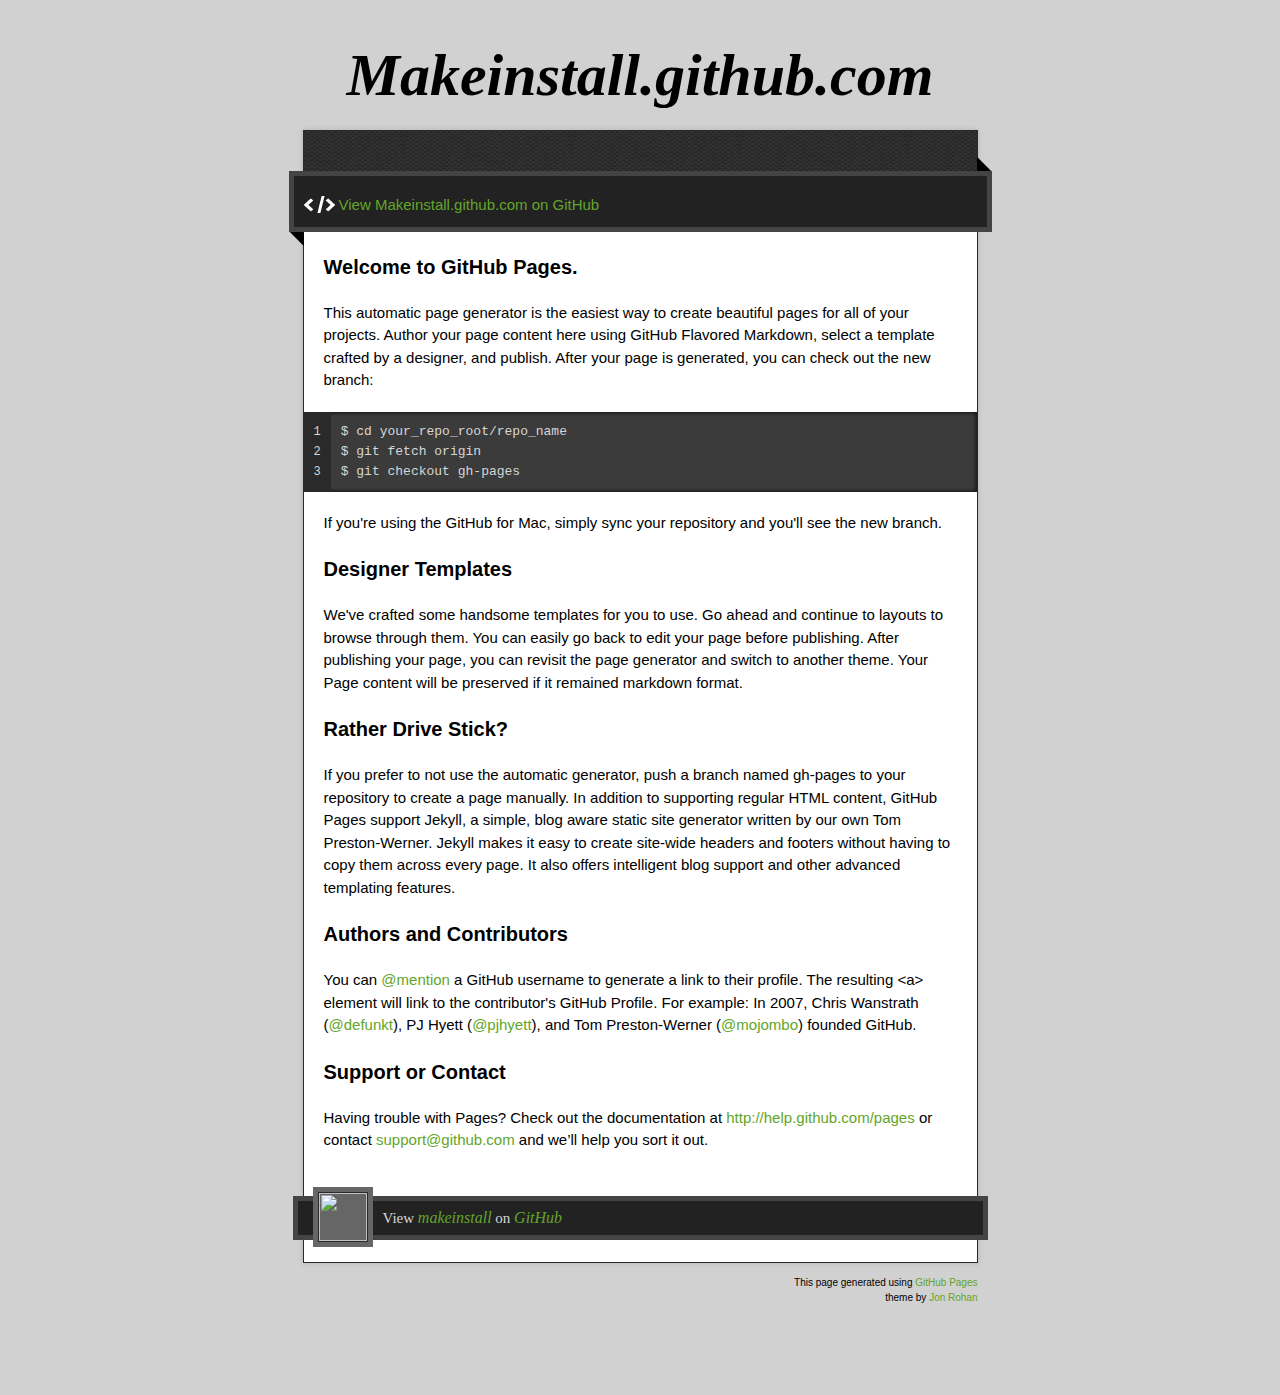
==== index.html @ db37f322 "Replace master branch with page content via GitHub" ====
<!doctype html>
<!-- The Time Machine GitHub pages theme was designed and developed by Jon Rohan, on Feb 7, 2012. -->
<!-- Follow him for fun. http://twitter.com/jonrohan. Tail his code on http://github.com/jonrohan -->
<html>
<head>
  <meta charset="utf-8">
  <meta http-equiv="X-UA-Compatible" content="IE=edge,chrome=1">

  <link rel="stylesheet" href="stylesheets/stylesheet.css" media="screen"/>
  <link rel="stylesheet" href="stylesheets/pygment_trac.css"/>
  <script type="text/javascript" src="https://ajax.googleapis.com/ajax/libs/jquery/1.7.1/jquery.min.js"></script>
  <script type="text/javascript" src="javascripts/script.js"></script>

  <title>Makeinstall.github.com</title>
  <meta name="description" content="">

  <meta name="viewport" content="width=device-width,initial-scale=1">

</head>

<body>

  <div class="wrapper">
    <header>
      <h1 class="title">Makeinstall.github.com</h1>
    </header>
    <div id="container">
      <p class="tagline"></p>
      <div id="main" role="main">
        <div class="download-bar">
        <div class="inner">
          <a href="https://github.com/makeinstall" class="code">View Makeinstall.github.com on GitHub</a>
        </div>
        <span class="blc"></span><span class="trc"></span>
        </div>
        <article class="markdown-body">
          <h3>Welcome to GitHub Pages.</h3>

<p>This automatic page generator is the easiest way to create beautiful pages for all of your projects. Author your page content here using GitHub Flavored Markdown, select a template crafted by a designer, and publish. After your page is generated, you can check out the new branch:</p>

<pre><code>$ cd your_repo_root/repo_name
$ git fetch origin
$ git checkout gh-pages
</code></pre>

<p>If you're using the GitHub for Mac, simply sync your repository and you'll see the new branch.</p>

<h3>Designer Templates</h3>

<p>We've crafted some handsome templates for you to use. Go ahead and continue to layouts to browse through them. You can easily go back to edit your page before publishing. After publishing your page, you can revisit the page generator and switch to another theme. Your Page content will be preserved if it remained markdown format.</p>

<h3>Rather Drive Stick?</h3>

<p>If you prefer to not use the automatic generator, push a branch named <code>gh-pages</code> to your repository to create a page manually. In addition to supporting regular HTML content, GitHub Pages support Jekyll, a simple, blog aware static site generator written by our own Tom Preston-Werner. Jekyll makes it easy to create site-wide headers and footers without having to copy them across every page. It also offers intelligent blog support and other advanced templating features.</p>

<h3>Authors and Contributors</h3>

<p>You can <a href="https://github.com/blog/821" class="user-mention">@mention</a> a GitHub username to generate a link to their profile. The resulting <code>&lt;a&gt;</code> element will link to the contributor's GitHub Profile. For example: In 2007, Chris Wanstrath (<a href="https://github.com/defunkt" class="user-mention">@defunkt</a>), PJ Hyett (<a href="https://github.com/pjhyett" class="user-mention">@pjhyett</a>), and Tom Preston-Werner (<a href="https://github.com/mojombo" class="user-mention">@mojombo</a>) founded GitHub.</p>

<h3>Support or Contact</h3>

<p>Having trouble with Pages? Check out the documentation at <a href="http://help.github.com/pages">http://help.github.com/pages</a> or contact <a href="mailto:support@github.com">support@github.com</a> and we’ll help you sort it out.</p>
        </article>
      </div>
    </div>
    <footer>
      <div class="owner">

      <p><a href="https://github.com/makeinstall" class="avatar"><img src="https://secure.gravatar.com/avatar/4809367ef3fefc8b97862979322ea972?s=30&amp;d=https://a248.e.akamai.net/assets.github.com%2Fimages%2Fgravatars%2Fgravatar-user-420.png" width="48" height="48"/></a>View <a href="https://github.com/makeinstall">makeinstall</a> on <a href="https://www.github.com">GitHub</a></p>

      </div>
      <div class="creds">
        <small>This page generated using <a href="https://pages.github.com/">GitHub Pages</a><br/>theme by <a href="http://twitter.com/jonrohan/">Jon Rohan</a></small>
      </div>
    </footer>
  </div>
  <div class="current-section">
    <a href="#top">Scroll to top</a>
    <a href="https://github.com/makeinstall/makeinstall.github.com/tarball/master" class="tar">tar</a><a href="https://github.com/makeinstall/makeinstall.github.com/zipball/master" class="zip">zip</a><a href="" class="code">source code</a>
    <p class="name"></p>
  </div>

  
</body>
</html>
---- stylesheets/stylesheet.css ----
/* http://meyerweb.com/eric/tools/css/reset/
   v2.0 | 20110126
   License: none (public domain)
*/

html, body, div, span, applet, object, iframe,
h1, h2, h3, h4, h5, h6, p, blockquote, pre,
a, abbr, acronym, address, big, cite, code,
del, dfn, em, img, ins, kbd, q, s, samp,
small, strike, strong, sub, sup, tt, var,
b, u, i, center,
dl, dt, dd, ol, ul, li,
fieldset, form, label, legend,
table, caption, tbody, tfoot, thead, tr, th, td,
article, aside, canvas, details, embed,
figure, figcaption, footer, header, hgroup,
menu, nav, output, ruby, section, summary,
time, mark, audio, video {
  margin: 0;
  padding: 0;
  border: 0;
  font-size: 100%;
  font: inherit;
  vertical-align: baseline;
}
/* HTML5 display-role reset for older browsers */
article, aside, details, figcaption, figure,
footer, header, hgroup, menu, nav, section {
  display: block;
}
body {
  line-height: 1;
}
ol, ul {
  list-style: none;
}
blockquote, q {
  quotes: none;
}
blockquote:before, blockquote:after,
q:before, q:after {
  content: '';
  content: none;
}
table {
  border-collapse: collapse;
  border-spacing: 0;
}

/* Style */

body {
  font-size: 15px;
  font-family: Arial, Arial, Helvetica, sans-serif;
  line-height: 1.5;
  background: #D1D1D1;
}

a {
  color: #63a52a;
  text-decoration: none;
  -webkit-transition: color ease-in-out 0.3s;
}

a:hover {
  text-decoration: underline;
  color: #90D355;
}

h1.title {
  margin: 30px 20px 10px;
  font-size: 60px;
  font-weight: bold;
  font-style: italic;
  font-family:Georgia, serif;
  text-align: center;
}

.wrapper {
  width: 675px;
  margin: 0 auto;
}

#container {
  border: 1px solid #2a2a2a;
  background: #ddd url(../images/pattern.png);
  box-shadow: 0 0 5px #b1b1b1;
}

p.tagline {
  padding: 20px 20px 0;
  color: #fff;
  font-size: 17px;
}

#main {
  margin-top: 20px;
  padding: 0 20px 90px;
  background-color: #fff;
}

.download-bar {
  background: #222;
  border: 5px solid #444;
  padding: 10px;
  margin: 0 -35px 20px;
  position: relative;
}

.download-bar .inner {
  overflow: hidden;
}

.download-bar .watch-fork iframe {
  display: block;
  float: left;
  border-right: 1px solid #ddd;
  padding-right: 5px;
}
.download-bar .watch-fork iframe.last {
  border-right: 0 none;
  padding-right: 0;
  padding-left: 5px;
  border-left: 1px solid #fff;
}
.download-bar .watch-fork {
  overflow: hidden;
  float: right;
  background-color: #eee;
  padding: 5px;
  border-radius: 3px;
}

.download-bar .blc {
  border: 10px solid black;
  border-color: transparent transparent black;
  width: 0;
  height: 0;
  display: block;
  position: absolute;
  bottom: -15px;
  left: 0;
  -moz-transform: rotate(45deg);
  -webkit-transform: rotate(45deg);
}

.download-bar .trc {
  border: 10px solid black;
  border-color:  black transparent transparent;
  width: 0;
  height: 0;
  display: block;
  position: absolute;
  top: -15px;
  right: 0;
  -moz-transform: rotate(45deg);
  -webkit-transform: rotate(45deg);
}

.download-bar .avatar {
  border: 1px solid black;
  display: block;
  padding: 4px;
  float: left;
}

.download-bar .avatar img {
  display: block;
}

.download-bar a.code {
  background: transparent url(../images/code.png) no-repeat 0 2px;
  padding-left: 35px;
  margin-top: 8px;
  display: block;
  float: left;
  text-indent: 0;
  width: auto;
  height: auto;
  opacity: 1;
  -moz-opacity: 1;
  filter:alpha(opacity=1);
}

.current-section {
  position: fixed;
  top: 0;
  left: 50%;
  width: 693px;
  margin-left: -352px;
  background: #222;
  border: 5px solid #444;
  color: #fff;
  opacity: 0;
  visibility: hidden;
  -webkit-transition: opacity ease-in-out 0.3s;
}

.current-section p {
  padding: 5px 27px;
  font-size: 24px;
  font-weight: bold;
}

.current-section a {
  float: right;
  text-indent: -10000px;
  background: transparent url(../images/top.png) no-repeat 0 0;
  width: 20px;
  height: 20px;
  opacity: 0.8;
  margin-right: 12px;
  margin-top: 12px;
  -moz-opacity: 0.8;
  filter:alpha(opacity=8);
  -webkit-transition: opacity ease-in-out 0.3s;
}

.current-section a:hover {
  opacity: 1;
  -moz-opacity: 1;
  filter:alpha(opacity=1);
}

.current-section a.zip {
  margin-right: 8px;
}

a.zip,
a.zip span {
  background: transparent url(../images/zip.png) no-repeat 0 0;
  width: 30px;
  height: 21px;
  opacity: 0.8;
  display: inline-block;
  text-indent: -10000px;
  -moz-opacity: 0.8;
  filter:alpha(opacity=8);
  -webkit-transition: opacity ease-in-out 0.3s;
}

a.tar,
a.tar span {
  background: transparent url(../images/tar.png) no-repeat 0 0;
  width: 30px;
  height: 21px;
  opacity: 0.8;
  display: inline-block;
  text-indent: -10000px;
  -moz-opacity: 0.8;
  filter:alpha(opacity=8);
  -webkit-transition: opacity ease-in-out 0.3s;
}

a.code {
  background: transparent url(../images/code.png) no-repeat 0 2px;
  width: 30px;
  height: 21px;
  display: block;
  opacity: 0.8;
  display: inline-block;
  text-indent: -10000px;
  -moz-opacity: 0.8;
  filter:alpha(opacity=8);
  -webkit-transition: opacity ease-in-out 0.3s;
}

a.zip:hover,
a.tar:hover,
a.code:hover {
  opacity: 1;
  -moz-opacity: 1;
  filter:alpha(opacity=1);
}

a.download-button {
  border: 1px solid black;
  border-radius: 3px;
  display: inline-block;
  text-indent: 0!important;
  width: auto;
  float: right;
  background: #999; /* for non-css3 browsers */
  filter: progid:DXImageTransform.Microsoft.gradient(startColorstr='#37ADD4', endColorstr='#1B657E'); /* for IE */
  background: -webkit-gradient(linear, left top, left bottom, from(#37ADD4), to(#1B657E)); /* for webkit browsers */
  background: -moz-linear-gradient(top,  #37ADD4,  #1B657E); /* for firefox 3.6+ */
  height: auto;
  margin-left: 10px;
}

a.download-button span {
  background-position: 10px 5px;
  width: auto;
  height: auto;
  padding: 5px 10px;
  padding-left: 45px;
  display: inline-block;
  text-indent: 0!important;
  color: #fff;
}

footer {
  margin-bottom: 60px;
  padding-bottom: 60px;
}

footer .owner {
  background: #222;
  border: 5px solid #444;
  padding: 5px 15px;
  margin: -67px -10px 35px;
  color: #d6d6d6;
}

footer .creds small {
  float: right;
  font-size: 10px;
  text-align: right;
  margin-left: 15px;
}

footer .owner .avatar {
  background-color: #666;
  display: block;
  margin: -19px 10px 0 0;
  width: 60px;
  float: left;
}

footer .owner img {
  display: block;
  border: 1px solid #2a2a2a;
  margin: 5px;
}

footer .owner p {
  font-family:Georgia, serif;
}

footer .owner p a {
  font-size: 16px;
  font-style: italic;
}

/* Markdown */
.markdown-body h1,
.markdown-body h2,
.markdown-body h3,
.markdown-body h4,
.markdown-body h5,
.markdown-body h6,
.markdown-body p,
.markdown-body pre,
.markdown-body ul,
.markdown-body ol,
.markdown-body dl,
.markdown-body table,
.markdown-body blockquote {
  margin-bottom: 20px;
}

.markdown-body h1,
.markdown-body h2,
.markdown-body h3,
.markdown-body h4,
.markdown-body h5,
.markdown-body h6 {
  font-weight: bold;
}

.markdown-body h1 {
  font-size: 28px;
}

.markdown-body h2 {
  font-size: 24px;
  color: #557398;
}

.markdown-body h3 {
  font-size: 20px;
}

.markdown-body h4 {
  font-size: 18px;
}

.markdown-body h5 {
  font-size: 16px;
}

.markdown-body pre {
  padding: 10px 70px 10px 0;
  margin-left: -20px;
  margin-right: -20px;
  font-family: 'Monaco', 'Lucida Console', monospace;
  font-size: 13px;
  line-height: 20px;
  box-shadow: inset 0 0 5px #000;
  word-wrap: break-word;
  background-color:#3b3b3b;
  color: #d6d6d6;
}

.markdown-body pre.lines {
  font-size: 12px;
  margin:0 10px 0 -20px;
  padding: 10px;
  float:  left;
  display: block;
  text-align: right;
  box-shadow: none;
  background-color:#2a2a2a;
  color: #d6d6d6;
}

.markdown-body ul,
.markdown-body ol {
  padding-left: 30px;
}

.markdown-body ul {
  list-style-type: disc;
}

.markdown-body li,
.markdown-body li p,
.markdown-body dd,
.markdown-body dd p {
  margin-bottom: 10px;
}

.markdown-body li pre,
.markdown-body li pre.lines,
.markdown-body dd pre,
.markdown-body dd pre.lines {
  margin-left: -35px;
}

.markdown-body dt {
  font-weight: bold;
  font-style: italic;
}

.markdown-body dd {
  margin-left: 15px;
}

.markdown-body table {
  width: 673px;
  margin-left: -20px;
  margin-right: -20px;
}

.markdown-body tbody {
  border-top: 2px solid #557398;
  border-bottom: 2px solid #557398;
  background-color: #EBEFF4;
}

.markdown-body table td * {
  margin: 0;
}

.markdown-body td {
  border-right: 1px solid #557398;
  border-bottom: 1px solid #557398;
  padding: 5px;
}

.markdown-body td:first-child,
.markdown-body th:first-child {
  width: 30%;
  padding-left: 20px;
}

.markdown-body td:last-child {
  border-right: 0 none;
}

.markdown-body th {
  font-size: 18px;
  font-weight: bold;
  text-align: left;
  padding: 5px;
}

.markdown-body tt {
  background-color:#3b3b3b;
  color: #d6d6d6;
  padding: 2px 3px;
}

.markdown-body blockquote {
  font-style: italic;
  font-family:Georgia, serif;
  font-size: 17px;
  border-top: 3px solid #333;
  border-bottom: 3px solid #333;
  padding: 10px 20px;
  padding-left: 50px;
}

.markdown-body blockquote:before {
  font-style: italic;
  font-family: Georgia, serif;
  font-size: 90px;
  height: 90px;
  margin-left: -60px;
  margin-top: -25px;
  content: "‟";
  display: block;
  float: left;
}

.markdown-body img {
  max-width: 100%;
  @include box-sizing(border-box);
}

.highlight  { background: #ffffff; }
.highlight .c { color: #999988; font-style: italic } /* Comment */
.highlight .err { color: #a61717; background-color: #e3d2d2 } /* Error */
.highlight .k { font-weight: bold } /* Keyword */
.highlight .o { font-weight: bold } /* Operator */
.highlight .cm { color: #999988; font-style: italic } /* Comment.Multiline */
.highlight .cp { color: #999999; font-weight: bold } /* Comment.Preproc */
.highlight .c1 { color: #999988; font-style: italic } /* Comment.Single */
.highlight .cs { color: #999999; font-weight: bold; font-style: italic } /* Comment.Special */
.highlight .gd { color: #000000; background-color: #ffdddd } /* Generic.Deleted */
.highlight .gd .x { color: #000000; background-color: #ffaaaa } /* Generic.Deleted.Specific */
.highlight .ge { font-style: italic } /* Generic.Emph */
.highlight .gr { color: #aa0000 } /* Generic.Error */
.highlight .gh { color: #999999 } /* Generic.Heading */
.highlight .gi { color: #000000; background-color: #ddffdd } /* Generic.Inserted */
.highlight .gi .x { color: #000000; background-color: #aaffaa } /* Generic.Inserted.Specific */
.highlight .go { color: #888888 } /* Generic.Output */
.highlight .gp { color: #555555 } /* Generic.Prompt */
.highlight .gs { font-weight: bold } /* Generic.Strong */
.highlight .gu { color: #800080; font-weight: bold; } /* Generic.Subheading */
.highlight .gt { color: #aa0000 } /* Generic.Traceback */
.highlight .kc { font-weight: bold } /* Keyword.Constant */
.highlight .kd { font-weight: bold } /* Keyword.Declaration */
.highlight .kn { font-weight: bold } /* Keyword.Namespace */
.highlight .kp { font-weight: bold } /* Keyword.Pseudo */
.highlight .kr { font-weight: bold } /* Keyword.Reserved */
.highlight .kt { color: #445588; font-weight: bold } /* Keyword.Type */
.highlight .m { color: #009999 } /* Literal.Number */
.highlight .s { color: #d14 } /* Literal.String */
.highlight .na { color: #008080 } /* Name.Attribute */
.highlight .nb { color: #0086B3 } /* Name.Builtin */
.highlight .nc { color: #445588; font-weight: bold } /* Name.Class */
.highlight .no { color: #008080 } /* Name.Constant */
.highlight .ni { color: #800080 } /* Name.Entity */
.highlight .ne { color: #990000; font-weight: bold } /* Name.Exception */
.highlight .nf { color: #990000; font-weight: bold } /* Name.Function */
.highlight .nn { color: #555555 } /* Name.Namespace */
.highlight .nt { color: #000080 } /* Name.Tag */
.highlight .nv { color: #008080 } /* Name.Variable */
.highlight .ow { font-weight: bold } /* Operator.Word */
.highlight .w { color: #bbbbbb } /* Text.Whitespace */
.highlight .mf { color: #009999 } /* Literal.Number.Float */
.highlight .mh { color: #009999 } /* Literal.Number.Hex */
.highlight .mi { color: #009999 } /* Literal.Number.Integer */
.highlight .mo { color: #009999 } /* Literal.Number.Oct */
.highlight .sb { color: #d14 } /* Literal.String.Backtick */
.highlight .sc { color: #d14 } /* Literal.String.Char */
.highlight .sd { color: #d14 } /* Literal.String.Doc */
.highlight .s2 { color: #d14 } /* Literal.String.Double */
.highlight .se { color: #d14 } /* Literal.String.Escape */
.highlight .sh { color: #d14 } /* Literal.String.Heredoc */
.highlight .si { color: #d14 } /* Literal.String.Interpol */
.highlight .sx { color: #d14 } /* Literal.String.Other */
.highlight .sr { color: #009926 } /* Literal.String.Regex */
.highlight .s1 { color: #d14 } /* Literal.String.Single */
.highlight .ss { color: #990073 } /* Literal.String.Symbol */
.highlight .bp { color: #999999 } /* Name.Builtin.Pseudo */
.highlight .vc { color: #008080 } /* Name.Variable.Class */
.highlight .vg { color: #008080 } /* Name.Variable.Global */
.highlight .vi { color: #008080 } /* Name.Variable.Instance */
.highlight .il { color: #009999 } /* Literal.Number.Integer.Long */
---- stylesheets/pygment_trac.css ----
.highlight  { background: #ffffff; }
.highlight .c { color: #999988; font-style: italic } /* Comment */
.highlight .err { color: #a61717; background-color: #e3d2d2 } /* Error */
.highlight .k { font-weight: bold } /* Keyword */
.highlight .o { font-weight: bold } /* Operator */
.highlight .cm { color: #999988; font-style: italic } /* Comment.Multiline */
.highlight .cp { color: #999999; font-weight: bold } /* Comment.Preproc */
.highlight .c1 { color: #999988; font-style: italic } /* Comment.Single */
.highlight .cs { color: #999999; font-weight: bold; font-style: italic } /* Comment.Special */
.highlight .gd { color: #000000; background-color: #ffdddd } /* Generic.Deleted */
.highlight .gd .x { color: #000000; background-color: #ffaaaa } /* Generic.Deleted.Specific */
.highlight .ge { font-style: italic } /* Generic.Emph */
.highlight .gr { color: #aa0000 } /* Generic.Error */
.highlight .gh { color: #999999 } /* Generic.Heading */
.highlight .gi { color: #000000; background-color: #ddffdd } /* Generic.Inserted */
.highlight .gi .x { color: #000000; background-color: #aaffaa } /* Generic.Inserted.Specific */
.highlight .go { color: #888888 } /* Generic.Output */
.highlight .gp { color: #555555 } /* Generic.Prompt */
.highlight .gs { font-weight: bold } /* Generic.Strong */
.highlight .gu { color: #800080; font-weight: bold; } /* Generic.Subheading */
.highlight .gt { color: #aa0000 } /* Generic.Traceback */
.highlight .kc { font-weight: bold } /* Keyword.Constant */
.highlight .kd { font-weight: bold } /* Keyword.Declaration */
.highlight .kn { font-weight: bold } /* Keyword.Namespace */
.highlight .kp { font-weight: bold } /* Keyword.Pseudo */
.highlight .kr { font-weight: bold } /* Keyword.Reserved */
.highlight .kt { color: #445588; font-weight: bold } /* Keyword.Type */
.highlight .m { color: #009999 } /* Literal.Number */
.highlight .s { color: #d14 } /* Literal.String */
.highlight .na { color: #008080 } /* Name.Attribute */
.highlight .nb { color: #0086B3 } /* Name.Builtin */
.highlight .nc { color: #445588; font-weight: bold } /* Name.Class */
.highlight .no { color: #008080 } /* Name.Constant */
.highlight .ni { color: #800080 } /* Name.Entity */
.highlight .ne { color: #990000; font-weight: bold } /* Name.Exception */
.highlight .nf { color: #990000; font-weight: bold } /* Name.Function */
.highlight .nn { color: #555555 } /* Name.Namespace */
.highlight .nt { color: #000080 } /* Name.Tag */
.highlight .nv { color: #008080 } /* Name.Variable */
.highlight .ow { font-weight: bold } /* Operator.Word */
.highlight .w { color: #bbbbbb } /* Text.Whitespace */
.highlight .mf { color: #009999 } /* Literal.Number.Float */
.highlight .mh { color: #009999 } /* Literal.Number.Hex */
.highlight .mi { color: #009999 } /* Literal.Number.Integer */
.highlight .mo { color: #009999 } /* Literal.Number.Oct */
.highlight .sb { color: #d14 } /* Literal.String.Backtick */
.highlight .sc { color: #d14 } /* Literal.String.Char */
.highlight .sd { color: #d14 } /* Literal.String.Doc */
.highlight .s2 { color: #d14 } /* Literal.String.Double */
.highlight .se { color: #d14 } /* Literal.String.Escape */
.highlight .sh { color: #d14 } /* Literal.String.Heredoc */
.highlight .si { color: #d14 } /* Literal.String.Interpol */
.highlight .sx { color: #d14 } /* Literal.String.Other */
.highlight .sr { color: #009926 } /* Literal.String.Regex */
.highlight .s1 { color: #d14 } /* Literal.String.Single */
.highlight .ss { color: #990073 } /* Literal.String.Symbol */
.highlight .bp { color: #999999 } /* Name.Builtin.Pseudo */
.highlight .vc { color: #008080 } /* Name.Variable.Class */
.highlight .vg { color: #008080 } /* Name.Variable.Global */
.highlight .vi { color: #008080 } /* Name.Variable.Instance */
.highlight .il { color: #009999 } /* Literal.Number.Integer.Long */

.type-csharp .highlight .k { color: #0000FF }
.type-csharp .highlight .kt { color: #0000FF }
.type-csharp .highlight .nf { color: #000000; font-weight: normal }
.type-csharp .highlight .nc { color: #2B91AF }
.type-csharp .highlight .nn { color: #000000 }
.type-csharp .highlight .s { color: #A31515 }
.type-csharp .highlight .sc { color: #A31515 }
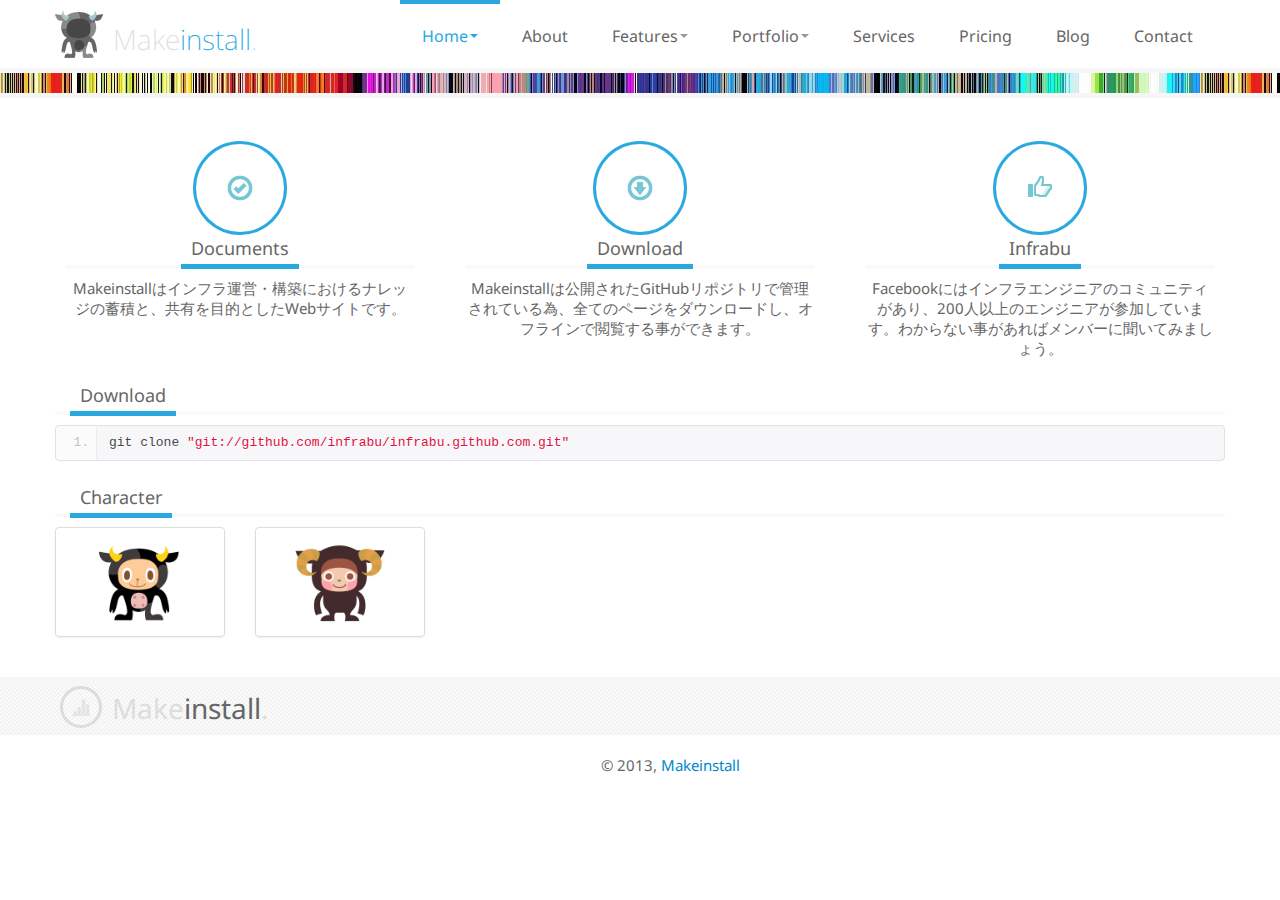
==== commit e483d5d5: "init" ====
--- a/index.html
+++ b/index.html
@@ -1,85 +1,268 @@
-<!doctype html>
-<!-- The Time Machine GitHub pages theme was designed and developed by Jon Rohan, on Feb 7, 2012. -->
-<!-- Follow him for fun. http://twitter.com/jonrohan. Tail his code on http://github.com/jonrohan -->
-<html>
+<!DOCTYPE html>
+<html lang="en">
 <head>
-  <meta charset="utf-8">
-  <meta http-equiv="X-UA-Compatible" content="IE=edge,chrome=1">
-
-  <link rel="stylesheet" href="stylesheets/stylesheet.css" media="screen"/>
-  <link rel="stylesheet" href="stylesheets/pygment_trac.css"/>
-  <script type="text/javascript" src="https://ajax.googleapis.com/ajax/libs/jquery/1.7.1/jquery.min.js"></script>
-  <script type="text/javascript" src="javascripts/script.js"></script>
-
-  <title>Makeinstall.github.com</title>
-  <meta name="description" content="">
-
-  <meta name="viewport" content="width=device-width,initial-scale=1">
+
+	<!-- start: Meta -->
+	<meta charset="utf-8">
+	<title>Makeinstall</title> 
+	<meta name="description" content="Smart Bootstrap Theme"/>
+	<meta name="keywords" content="Template, Theme, web, html5, css3, Bootstrap" />
+	<meta name="author" content="Łukasz Holeczek from creativeLabs"/>
+	<!-- end: Meta -->
+	
+	<!-- start: Mobile Specific -->
+	<meta name="viewport" content="width=device-width, initial-scale=1, maximum-scale=1">
+	<!-- end: Mobile Specific -->
+	
+	<!-- start: Facebook Open Graph -->
+	<meta property="og:title" content=""/>
+	<meta property="og:description" content=""/>
+	<meta property="og:type" content=""/>
+	<meta property="og:url" content=""/>
+	<meta property="og:image" content=""/>
+	<!-- end: Facebook Open Graph -->
+
+    <!-- start: CSS -->
+    <link href="css/bootstrap.css" rel="stylesheet">
+    <link href="js/google-code-prettify/prettify.css" rel="stylesheet">
+    <link href="css/bootstrap-responsive.css" rel="stylesheet">
+  	<link href="css/style.css" rel="stylesheet">
+  	<link href="css/parallax-slider.css" rel="stylesheet">
+  	<link rel="stylesheet" type="text/css" href="http://fonts.googleapis.com/css?family=Droid+Sans:400,700">
+  	<link rel="stylesheet" type="text/css" href="http://fonts.googleapis.com/css?family=Droid+Serif">
+  	<link rel="stylesheet" type="text/css" href="http://fonts.googleapis.com/css?family=Boogaloo">
+  	<link rel="stylesheet" type="text/css" href="http://fonts.googleapis.com/css?family=Economica:700,400italic">
+	<!-- end: CSS -->
+
+    <!-- Le HTML5 shim, for IE6-8 support of HTML5 elements -->
+    <!--[if lt IE 9]>
+      <script src="http://html5shim.googlecode.com/svn/trunk/html5.js"></script>
+    <![endif]-->
+
+	<!--[if IE 9]>
+      <link href="css/styleie9.css" rel="stylesheet">
+    <![endif]-->
 
 </head>
-
-<body>
-
-  <div class="wrapper">
-    <header>
-      <h1 class="title">Makeinstall.github.com</h1>
-    </header>
-    <div id="container">
-      <p class="tagline"></p>
-      <div id="main" role="main">
-        <div class="download-bar">
-        <div class="inner">
-          <a href="https://github.com/makeinstall" class="code">View Makeinstall.github.com on GitHub</a>
-        </div>
-        <span class="blc"></span><span class="trc"></span>
-        </div>
-        <article class="markdown-body">
-          <h3>Welcome to GitHub Pages.</h3>
-
-<p>This automatic page generator is the easiest way to create beautiful pages for all of your projects. Author your page content here using GitHub Flavored Markdown, select a template crafted by a designer, and publish. After your page is generated, you can check out the new branch:</p>
-
-<pre><code>$ cd your_repo_root/repo_name
-$ git fetch origin
-$ git checkout gh-pages
-</code></pre>
-
-<p>If you're using the GitHub for Mac, simply sync your repository and you'll see the new branch.</p>
-
-<h3>Designer Templates</h3>
-
-<p>We've crafted some handsome templates for you to use. Go ahead and continue to layouts to browse through them. You can easily go back to edit your page before publishing. After publishing your page, you can revisit the page generator and switch to another theme. Your Page content will be preserved if it remained markdown format.</p>
-
-<h3>Rather Drive Stick?</h3>
-
-<p>If you prefer to not use the automatic generator, push a branch named <code>gh-pages</code> to your repository to create a page manually. In addition to supporting regular HTML content, GitHub Pages support Jekyll, a simple, blog aware static site generator written by our own Tom Preston-Werner. Jekyll makes it easy to create site-wide headers and footers without having to copy them across every page. It also offers intelligent blog support and other advanced templating features.</p>
-
-<h3>Authors and Contributors</h3>
-
-<p>You can <a href="https://github.com/blog/821" class="user-mention">@mention</a> a GitHub username to generate a link to their profile. The resulting <code>&lt;a&gt;</code> element will link to the contributor's GitHub Profile. For example: In 2007, Chris Wanstrath (<a href="https://github.com/defunkt" class="user-mention">@defunkt</a>), PJ Hyett (<a href="https://github.com/pjhyett" class="user-mention">@pjhyett</a>), and Tom Preston-Werner (<a href="https://github.com/mojombo" class="user-mention">@mojombo</a>) founded GitHub.</p>
-
-<h3>Support or Contact</h3>
-
-<p>Having trouble with Pages? Check out the documentation at <a href="http://help.github.com/pages">http://help.github.com/pages</a> or contact <a href="mailto:support@github.com">support@github.com</a> and we’ll help you sort it out.</p>
-        </article>
-      </div>
-    </div>
-    <footer>
-      <div class="owner">
-
-      <p><a href="https://github.com/makeinstall" class="avatar"><img src="https://secure.gravatar.com/avatar/4809367ef3fefc8b97862979322ea972?s=30&amp;d=https://a248.e.akamai.net/assets.github.com%2Fimages%2Fgravatars%2Fgravatar-user-420.png" width="48" height="48"/></a>View <a href="https://github.com/makeinstall">makeinstall</a> on <a href="https://www.github.com">GitHub</a></p>
-
-      </div>
-      <div class="creds">
-        <small>This page generated using <a href="https://pages.github.com/">GitHub Pages</a><br/>theme by <a href="http://twitter.com/jonrohan/">Jon Rohan</a></small>
-      </div>
-    </footer>
-  </div>
-  <div class="current-section">
-    <a href="#top">Scroll to top</a>
-    <a href="https://github.com/makeinstall/makeinstall.github.com/tarball/master" class="tar">tar</a><a href="https://github.com/makeinstall/makeinstall.github.com/zipball/master" class="zip">zip</a><a href="" class="code">source code</a>
-    <p class="name"></p>
-  </div>
-
-  
+<body onload="prettyPrint()">
+	
+	<!--start: Header -->
+	<header>
+		
+		<!--start: Container -->
+		<div class="container">
+			
+			<!--start: Navbar -->
+			<div class="navbar navbar-inverse">
+	    		<div class="navbar-inner">
+	          		<a class="btn btn-navbar" data-toggle="collapse" data-target=".nav-collapse">
+	            		<span class="icon-bar"></span>
+	            		<span class="icon-bar"></span>
+	            		<span class="icon-bar"></span>
+	          		</a>
+					<a class="brand" href="index.html"><i class="logo"></i>Make<span>install</span>.</a>
+	          		<div class="nav-collapse collapse">
+	            		<ul class="nav">
+							<li class="active dropdown">
+	                			<a href="#" class="dropdown-toggle" data-toggle="dropdown">Home<b class="caret"></b></a>
+	                			<ul class="dropdown-menu">
+									<li><a href="index.html">Home standard</a></li>
+	                  				<li><a href="index2.html">Home alternative</a></li>
+									<li><a href="index3.html">Home alternative 2</a></li>
+									<li><a href="index4.html">Home alternative 3</a></li>
+	                			</ul>
+	              			</li>
+	              			<li><a href="about.html">About</a></li>
+							<li class="dropdown">
+	                			<a href="#" class="dropdown-toggle" data-toggle="dropdown">Features<b class="caret"></b></a>
+	                			<ul class="dropdown-menu">
+	                  				<li><a href="social-icons.html">Social Icons</a></li>
+									<li><a href="icons.html">Icons</a></li>
+									<li><a href="sliders.html">Sliders</a></li>
+									<li><a href="typography.html">Typography</a></li>
+									<li><a href="shortcodes.html">Shortcodes</a></li>
+									<li><a href="list-styles.html">List Styles</a></li>
+	                			</ul>
+	              			</li>
+							<li class="dropdown">
+	                			<a href="#" class="dropdown-toggle" data-toggle="dropdown">Portfolio<b class="caret"></b></a>
+	                			<ul class="dropdown-menu">
+	                  				<li><a href="portfolio3.html">3 Columns</a></li>
+									<li><a href="portfolio4.html">4 Columns</a></li>
+	                			</ul>
+	              			</li>									
+							<li><a href="services.html">Services</a></li>
+							<li><a href="pricing.html">Pricing</a></li>
+							<li><a href="blog.html">Blog</a></li>
+	              			<li><a href="contact.html">Contact</a></li>
+	            		</ul>
+	          		</div>
+	        	</div>
+	      	</div>
+			<!--end: Navbar -->
+			
+		</div>
+		<!--end: Container-->			
+			
+	</header>
+	<!--end: Header-->
+			
+	<div id="page-title-makeinstall">
+
+		<div id="page-title-inner-makeinstall">
+
+		</div>	
+
+	</div>
+			
+	<!--start: Wrapper-->
+	<div id="wrapper">
+				
+		<!--start: Container -->
+    	<div class="container">
+
+<div class="row">
+	
+        		<div class="span4">
+          			<div class="icons-box">
+						<i class="ico-ok ico-color circle-color big"></i>
+						<div class="title"><h3>Documents</h3></div>
+						<p>
+							Makeinstallはインフラ運営・構築におけるナレッジの蓄積と、共有を目的としたWebサイトです。
+						</p>
+						<div class="clear"></div>
+					</div>
+        		</div>
+
+        		<div class="span4">
+          			<div class="icons-box">
+						<i class="ico-download ico-color circle-color big"></i>
+						<div class="title"><h3>Download</h3></div>
+						<p>
+							Makeinstallは公開されたGitHubリポジトリで管理されている為、全てのページをダウンロードし、オフラインで閲覧する事ができます。
+						</p>
+						<div class="clear"></div>
+					</div>
+        		</div>
+
+        		<div class="span4">
+          			<div class="icons-box">
+						<i class="ico-thumbs-up ico-color circle-color big"></i>
+						<div class="title"><h3>Infrabu</h3></div>
+						<p>
+							Facebookにはインフラエンジニアのコミュニティがあり、200人以上のエンジニアが参加しています。わからない事があればメンバーに聞いてみましょう。 
+						</p>
+						<div class="clear"></div>
+					</div>
+        		</div>
+      		</div>
+
+			<!-- start: Row -->
+			<div class="row">
+			  <div class="span12">
+					
+					<!-- start: About Us -->
+					<div id="about">
+						<div class="title"><h3>Download</h3></div>
+					</div>
+					<pre class="prettyprint linenums">git clone "git://github.com/infrabu/infrabu.github.com.git"</pre>
+
+					<!-- end: About Us -->
+				</div>
+				
+			</div>
+			<!-- end: Row -->
+			
+			<!-- start: Row -->
+			<div class="row">
+			  <div class="span12">
+					
+					<!-- start: About Us -->
+					<div id="about">
+						<div class="title"><h3>Character</h3></div>
+					</div>
+					
+					<ul class="thumbnails">
+            <li class="span2">
+              <a href="#" class="thumbnail">
+                <img src="img/character1-black-big.png" alt="100x100" style="width: 100px; height: 100px;">
+              </a>
+            </li>
+            <li class="span2">
+              <a href="#" class="thumbnail">
+                <img src="img/character2-black-big.png" alt="100x100" style="width: 100px; height: 100px;">
+              </a>
+            </li>
+          </ul>
+
+					<!-- end: About Us -->
+				</div>
+				
+			</div>
+			<!-- end: Row -->
+
+		</div>
+		<!--end: Container-->
+	
+	</div>
+	<!-- end: Wrapper  -->			
+
+<div id="footer-menu" class="hidden-tablet hidden-phone">
+
+		<!-- start: Container -->
+		<div class="container">
+			
+			<!-- start: Row -->
+			<div class="row">
+
+				<!-- start: Footer Menu Logo -->
+				<div class="span12">
+					<div id="footer-menu-logo">
+						<div id="logo-chart"></div><a class="brand" href="#">Make<span>install</span>.</a>
+					</div>
+				</div>
+				<!-- end: Footer Menu Logo -->
+			
+			</div>
+			<!-- end: Row -->
+			
+		</div>
+		<!-- end: Container  -->	
+
+	</div>
+
+	<!-- start: Copyright -->
+	<div id="copyright">
+	
+		<!-- start: Container -->
+		<div class="container">
+		
+			<div class="span12">
+				<p>
+					&copy; 2013, <a href="http://makeinstall.github.com">Makeinstall</a>
+				</p>
+			</div>
+	
+		</div>
+		<!-- end: Container  -->
+		
+	</div>	
+	<!-- end: Copyright -->
+
+<!-- start: Java Script -->
+<!-- Placed at the end of the document so the pages load faster -->
+<script src="js/jquery-1.8.2.js"></script>
+<script src="js/google-code-prettify/prettify.js"></script>
+<script src="js/bootstrap.js"></script>
+<script src="js/isotope.js"></script>
+<script src="js/jquery.imagesloaded.js"></script>
+<script src="js/flexslider.js"></script>
+<script src="js/carousel.js"></script>
+<script src="js/jquery.cslider.js"></script>
+<script src="js/slider.js"></script>
+<script src="js/fancybox.js"></script>
+<script defer="defer" src="js/custom.js"></script>
+<!-- end: Java Script -->
+
 </body>
-</html>
+</html>--- a/js/google-code-prettify/prettify.css
+++ b/js/google-code-prettify/prettify.css
@@ -0,0 +1,31 @@
+
+.com { color: #93a1a1; }
+.lit { color: #195f91; }
+.pun, .opn, .clo { color: #93a1a1; }
+.fun { color: #dc322f; }
+.str, .atv { color: #D14; }
+.kwd, .linenums .tag { color: #1e347b; }
+.typ, .atn, .dec, .var { color: teal; }
+.pln { color: #48484c; }
+ 
+.prettyprint {
+  padding: 8px;
+  background-color: #f7f7f9;
+  border: 1px solid #e1e1e8;
+}
+.prettyprint.linenums {
+  -webkit-box-shadow: inset 40px 0 0 #fbfbfc, inset 41px 0 0 #ececf0;
+     -moz-box-shadow: inset 40px 0 0 #fbfbfc, inset 41px 0 0 #ececf0;
+          box-shadow: inset 40px 0 0 #fbfbfc, inset 41px 0 0 #ececf0;
+}
+ 
+/* Specify class=linenums on a pre to get line numbering */
+ol.linenums {
+  margin: 0 0 0 33px; /* IE indents via margin-left */
+} 
+ol.linenums li {
+  padding-left: 12px;
+  color: #bebec5;
+  line-height: 18px;
+  text-shadow: 0 1px 0 #fff;
+}--- a/css/style.css
+++ b/css/style.css
@@ -0,0 +1,2420 @@
+/*
+* Author: Łukasz Holeczek
+* Template: Smart Bootstrap Theme
+* Version: 1.0.4
+* Bootstrap version: 2.2.2
+* Copyright 2012 creativeLabs
+* www: http://clabs.co
+* mail: lukasz@clabs.co
+* You can buy this theme on WrapBootstrap: https://wrapbootstrap.com/theme/smart-business-template-WB07233L7
+*/
+
+
+/* Import Section
+=================================================================== */
+@import url("icons.css");				/* Icons. */
+@import url("makeinstall.css");			/* CustomCSS */
+@import url("icons-color.css");			/* Icons. */  
+@import url("social-icons.css");		/* Social Icons */
+@import url("hover.css");				/* Hover CSS3 Effect */
+@import url("fancybox.css");			/* Fancybox */
+
+html { -webkit-font-smoothing: antialiased; }
+
+.clear {
+	clear:both;
+}
+
+body {
+	font-family: 'Droid Sans';
+	font-size: 15px;
+	color: #666;
+}
+
+h1, h2, h3, h4, h5, h6 {
+	font-family: "Droid Sans" !important;
+	font-weight: normal !important;
+	color: #666;
+	margin: 0;
+	padding: 0;
+}
+
+h1 {
+  font-size: 36px;
+  line-height: 40px;
+}
+
+h2 {
+  font-size: 20px;
+  line-height: 40px;
+}
+
+h3 {
+  font-size: 18px;
+  line-height: 32px;
+}
+
+h4 {
+  font-size: 13px;
+  line-height: 30px;
+}
+
+h5 {
+  font-size: 12px;
+  line-height: 26px;
+}
+
+h6 {
+  font-size: 11px;
+  line-height: 24px;
+}
+
+hr {
+  margin: 20px 0;
+  border: 0;
+  border-top: 1px solid #ffffff;
+  border-bottom: 1px solid #ffffff;
+}
+
+			
+.title {
+	border-bottom: 3px double #f6f6f6;
+	margin-bottom: 10px;
+}
+
+.title h1, .title h2, .title h3, .title h4, .title h5, .title h6 {
+	border-bottom: 5px solid #29a9df !important;
+	margin-bottom: -4px !important;
+	display: inline-block !important;
+	padding: 0px 10px !important;
+	margin-left:15px !important;
+	margin-right:15px !important;
+}
+
+#wrapper {
+	background: #fff;
+
+}
+
+/* #Lists
+================================================== */
+	ul, ol { margin: 0; }
+	ul { list-style: none outside; }
+	ol { list-style: decimal; }
+	ol, ul.square, ul.circle, ul.disc { margin-left: 30px; }
+	ul.square { list-style: square outside; }
+	ul.circle { list-style: circle outside; }
+	ul.disc { list-style: disc outside; }
+	ul ul, ul ol,
+	ol ol, ol ul {}
+	ul ul li, ul ol li,
+	ol ol li, ol ul li {}
+
+
+
+/* Header
+=================================================================== */
+	
+header {
+	background: #fff;
+	border-bottom: 5px solid #f6f6f6;
+}
+
+.brand  {
+	color: #ddd !important;
+	text-decoration: none !important;
+	font-size: 28px !important;
+	margin-left: 10px;
+	text-shadow: none !important;
+	margin-top: 10px;
+}
+
+.brand  i {
+	margin-top: -10px;
+	margin-right: 10px;
+}
+
+.brand span {
+	color: #29a9df;
+}
+
+#social-links {
+	margin-top:20px;
+	float: right;
+}
+
+.nav-collapse.collapse {
+    height: auto \9 !important;
+    overflow: visible \9 !important;
+}
+
+.navbar, 
+.navbar-inner, 
+.nav,
+.navbar-inverse {
+	background: #fff !important;
+	filter: none !important;
+	border: none;
+	-webkit-box-shadow: none;
+       -moz-box-shadow: none;
+            box-shadow: none;
+	padding: 0px;
+	margin: 0;	
+}
+
+.navbar-inner {
+	padding-left: 0px !important;
+	padding-right: 0px !important;
+}
+
+.navbar .nav > li > a {
+	color: #666;
+	border-top:4px solid #fff;
+	text-shadow: none;
+	font-size: 16px;
+	padding: 22px;
+	padding: 22px 15px \9;
+}
+
+.navbar .nav > li > a:focus,
+.navbar .nav > li > a:hover {
+	border-top:4px solid #29a9df !important;	
+  	background: #29a9df !important;		
+  	color: #fff;
+}
+
+.navbar .nav > .active > a,
+.navbar .nav > .active > a:focus {
+  	color: #29a9df !important;	
+  	text-decoration: none;
+	border-top:4px solid #29a9df !important;	
+  	background-color: #fff !important;	
+  	-webkit-box-shadow: none;
+       -moz-box-shadow: none;
+          	box-shadow: none;
+}
+
+.navbar .nav > .active > a:hover {
+	border-top:4px solid #29a9df !important;	
+  	background: #29a9df !important;		
+  	color: #fff !important;
+  	-webkit-box-shadow: none;
+       -moz-box-shadow: none;
+          	box-shadow: none;
+}
+
+.navbar .nav .active a:hover > .caret {
+  border-top-color: #fff !important;	
+  border-bottom-color: #fff !important;	
+}
+
+.dropdown-menu li > a:hover,
+.dropdown-menu li > a:focus,
+.dropdown-submenu:hover > a {
+  color: #ffffff;
+  background: #29a9df !important;	
+}
+
+.dropdown-menu .active > a {
+	color: #ffffff !important;
+  	background: #29a9df !important;
+}
+.dropdown-menu .active > a:hover {
+  	color: #ffffff !important;
+  	background: #29a9df !important;	
+}
+
+.navbar .btn-navbar {
+	margin-top: 15px;
+}
+
+.nav .active .dropdown-toggle .caret {
+  border-top-color: #29a9df !important;	
+  border-bottom-color: #29a9df !important;	
+}
+
+
+/* Page Title
+=================================================================== */
+
+#page-title-icon {
+	background: #fff;
+	height: 48px;
+	width: 48px;
+	-webkit-border-radius: 50em;
+	-moz-border-radius: 50em;
+	border-radius: 50em;
+	padding: 4px;
+	margin-left: -16px;
+	margin-top: -18px;
+	position: relative;
+	z-index: 10;
+	float: left;
+	
+}
+
+
+#page-title {
+	background: url(../img/slider.jpg);
+	display: block;
+	margin-bottom: 25px;
+	position: relative;
+	z-index: 20;
+	border-bottom: 5px solid #f6f6f6;
+}
+
+#page-title-inner {
+	/* IE9 SVG, needs conditional override of 'filter' to 'none' */
+	background: url([data-uri]);
+	background: -moz-linear-gradient(top, rgba(41,169,223,0.9) 0%, rgba(41,169,223,0.9) 100%); /* FF3.6+ */
+	background: -webkit-gradient(linear, left top, left bottom, color-stop(0%,rgba(41,169,223,0.9)), color-stop(100%,rgba(41,169,223,0.9))); /* Chrome,Safari4+ */
+	background: -webkit-linear-gradient(top, rgba(41,169,223,0.9) 0%,rgba(41,169,223,0.9) 100%); /* Chrome10+,Safari5.1+ */
+	background: -o-linear-gradient(top, rgba(41,169,223,0.9) 0%,rgba(41,169,223,0.9) 100%); /* Opera 11.10+ */
+	background: -ms-linear-gradient(top, rgba(41,169,223,0.9) 0%,rgba(41,169,223,0.9) 100%); /* IE10+ */
+	background: linear-gradient(to bottom, rgba(41,169,223,0.9) 0%,rgba(41,169,223,0.9) 100%); /* W3C */
+	filter: progid:DXImageTransform.Microsoft.gradient( startColorstr='#e629a9df', endColorstr='#e629a9df',GradientType=0 ); /* IE6-8 */
+	-webkit-box-shadow: inset 0px 0px 5px rgba(0,0,0,.25);
+	-moz-box-shadow: inset 0px 0px 5px rgba(0,0,0,.25);
+	box-shadow: inset 0px 0px 5px rgba(0,0,0,.25);
+	padding: 10px;
+}
+
+#page-title i {
+	margin: -6px 2px -5px -18px;
+	padding: 0px;
+}
+
+#page-title h2 {
+	display: inline-block;
+	font-family: "Droid Sans" !important;
+	color: #fff;
+	padding: 10px 20px 5px 20px;
+	font-size: 30px;
+}
+
+#page-title span {
+	color: #555;
+}
+
+/* Images Overlay
+=================================================================== */
+.picture {
+	position: relative;
+
+	}
+	
+.picture .item-description {
+	padding: 5px 15px;
+	border: none;
+	margin: 0px;
+}
+
+.post .picture,
+#portfolio-wrapper .picture {
+	position: relative;
+	background: #fff;
+	padding: 3px; 
+	border: 1px solid #fcfcfc;
+	-webkit-box-shadow: 0px 1px 1px rgba(0,0,0,.25);
+    box-shadow: 0px 1px 1px rgba(0,0,0,.25);
+	}
+
+.post .picture,	
+#portfolio-wrapper .picture .item-description {
+	margin-bottom: 0px;
+	padding: 5px;
+	border: none;
+	margin: 0px;
+}
+
+#portfolio-wrapper .portfolio-item {
+	margin-bottom: 20px;
+}
+
+	
+.picture img {width: 100%; height: auto; }
+
+.image-overlay-link,
+.image-overlay-zoom {
+	-webkit-transition: all 0.3s ease-in-out;
+	-moz-transition: all 0.3s ease-in-out;
+	-o-transition: all 0.3s ease-in-out;
+	-ms-transition: all 0.3s ease-in-out;
+	transition: all 0.3s ease-in-out;
+	height: 100%;
+	width: 100%;
+	left: 0;
+	top: 0;
+	position: absolute;
+	z-index: 40;
+	display: none;
+	background-color: #222;
+	background: rgba(0, 0, 0, 0.4);
+	background-repeat: no-repeat;
+	background-position: 50%;
+	cursor: pointer;
+}
+
+.image-overlay-link {
+	background-image: url(../img/overlay-icon-01.png);
+}
+
+.image-overlay-zoom {
+	background-image: url(../img/overlay-icon-02.png);
+}
+
+
+.flex-video {
+  position: relative;
+  padding-top: 25px;
+  padding-bottom: 67.5%;
+  height: 0;
+  overflow: hidden;
+	border: 4px solid #fff;
+	-webkit-box-shadow: 0px 1px 1px rgba(0,0,0,.25);
+    box-shadow: 0px 1px 1px rgba(0,0,0,.25);
+}
+
+.flex-video.widescreen { padding-bottom: 57.25%; }
+.flex-video.vimeo { padding-top: 0; }
+
+.flex-video iframe,
+.flex-video object,
+.flex-video embed {
+  position: absolute;
+  top: 0;
+  left: 0;
+  width: 100%;
+  height: 100%;
+}
+@media only screen and (max-device-width: 800px), only screen and (device-width: 1024px) and (device-height: 600px), only screen and (width: 1280px) and (orientation: landscape), only screen and (device-width: 800px), only screen and (max-width: 767px) {
+  .flex-video { padding-top: 0; }
+}
+
+
+/* Flexslider
+=================================================================== */
+
+/* Browser Resets
+=================================================================== */
+.flex-container a:active,
+.flexslider a:active,
+.flex-container a:focus,
+.flexslider a:focus  {outline: none;}
+.slides,
+.flex-control-nav,
+.flex-direction-nav {margin: 0; padding: 0; list-style: none;} 
+
+
+/* Necessary Styles
+=================================================================== */
+.flexslider {margin: 0; padding: 0;}
+
+/* Hide the slides before the JS is loaded. Avoids image jumping */
+.flexslider .slides > li {position: relative;  zoom: 1; display: none; -webkit-backface-visibility: hidden;}
+.flexslider .slides img {width: 100%; display: block;}
+.flex-pauseplay span {text-transform: capitalize;}
+
+/* Suggested container for "Slide" animation setups. Can replace this with your own, if you wish */
+.flexslider {position: relative;  zoom: 1; z-index: 50;}
+
+/* Clearfix for the .slides element */
+.slides:after {content: "."; display: block; clear: both; visibility: hidden; line-height: 0; height: 0;} 
+html[xmlns] .slides {display: block;} 
+* html .slides {height: 1%;}
+
+/* No JavaScript Fallback */
+/* If you are not using another script, such as Modernizr, make sure you
+ * include js that eliminates this class on page load */
+.no-js .slides > li:first-child {display: block;}
+
+
+/* Default Styles
+=================================================================== */
+.flexslider {
+	background: #fff;
+	zoom: 1;
+}
+
+.ie7 .flexslider {margin-bottom: -30px;}
+
+.flex-viewport {max-height: 2000px;}
+.loading .flex-viewport {max-height: 300px;}
+.flexslider .slides {zoom: 1;}
+
+
+/* Direction Nav
+=================================================================== */
+
+.flex-direction-nav a {
+	width: 35px;
+	height: 35px;
+	display: block;
+	background-color: #555;
+	top: 20px;
+	right: 20px;
+	float: none;
+	position: absolute;
+	cursor: pointer;
+	text-indent: -9999px;
+	background: rgba(0, 0, 0, 0.65);
+	filter: progid:DXImageTransform.Microsoft.gradient( startColorstr='#b3000000', endColorstr='#b3000000',GradientType=0 ); /* IE6-8 */
+	
+	*bottom: 50px;
+	-webkit-transition: all 0.1s ease-in-out;
+	-moz-transition: all 0.1s ease-in-out;
+	-o-transition: all 0.1s ease-in-out;
+	-ms-transition: all 0.1s ease-in-out;
+	transition: all 0.1s ease-in-out;
+}
+
+.flex-direction-nav .flex-next {
+	background-image: url(../img/slider-control-right.png);
+	background-repeat: no-repeat;
+	background-position: 52% 50%;
+}
+
+.flex-direction-nav .flex-prev {
+	margin-right: 36px;
+	background-image: url(../img/slider-control-left.png);
+	background-repeat: no-repeat;
+	background-position: 48% 50%;
+}
+
+.flex-direction-nav .flex-prev:hover,
+.flex-direction-nav .flex-next:hover {
+	background-color:#29a9df;
+	opacity: 1;
+}
+
+.subpage .flex-direction-nav a {bottom: 0px; right: 0px; *bottom: 30px;}
+
+
+/* Control Nav
+=================================================================== */
+.flex-control-nav {
+	width: 100%;
+	position: absolute;
+	bottom: -30px;
+	text-align: center;
+}
+	
+.flex-control-nav li {
+	margin: 0 3px 0 0;
+	display: inline-block;
+	zoom: 1;
+	*display: inline;
+}
+	
+.flex-control-paging li a {
+	width: 14px;
+	height: 14px;
+	display: block;
+	background: #c8c8c8;
+	cursor: pointer;
+	text-indent: -9999px;
+	-webkit-border-radius: 20px;
+	-moz-border-radius: 20px;
+	-o-border-radius: 20px;
+	border-radius: 20px;
+}
+	
+.flex-control-paging li a:hover,
+.flex-control-paging li a.flex-active {
+	background: #505050;
+}
+	
+.flex-control-paging li a.flex-active {
+	cursor: default;
+}
+
+
+/* Caption
+=================================================================== */
+.slide-caption {
+	width: auto;
+	max-width: 30%;
+	padding: 10px 20px;
+	margin: 0 0 0px 0px;
+	position: absolute;
+	display: block;
+	left: 20px;
+	bottom: 20px;
+	background: rgba(0, 0, 0, 0.7);
+	filter: progid:DXImageTransform.Microsoft.gradient( startColorstr='#b3000000', endColorstr='#b3000000',GradientType=0 ); /* IE6-8 */
+}
+
+.slide-caption.n {
+	background: rgba(0, 0, 0, 0.6);
+	filter: progid:DXImageTransform.Microsoft.gradient( startColorstr='#b3000000', endColorstr='#b3000000',GradientType=0 ); /* IE6-8 */
+}
+	
+.slide-caption h3 {
+	color: #fff;
+	font-size: 18px;
+	margin:0;
+	line-height: 33px;
+}
+	
+.slide-caption p {
+	margin:0;
+	line-height: 19px;
+	color: #bbb;
+}
+
+/* Notice
+====================================================================== */
+
+.hero-unit {
+	background: #eee;
+	border-left: 4px solid #29a9df;
+	padding: 13px 13px 13px 15px;
+	font-style: italic;
+	margin: 20px auto;
+	-webkit-border-radius: 0px;
+     -moz-border-radius: 0px;
+          border-radius: 0px;
+	font-size: 14px !important;
+}
+
+/* Icon Boxes
+=================================================================== */
+.icons-box-container {
+	float:left;
+}
+
+.icons-boxes-container {
+	float:left;
+}
+
+.icons-box {
+	text-align: center;
+	border: 1px solid #fff;
+	padding: 20px 10px 10px 10px;
+}
+
+.icons-box:hover {
+	background: #fcfcfc;
+	border: 1px solid #f6f6f6;
+}
+
+.icons-box h3 {
+	margin: 0 auto;
+	padding-top: 10px;
+	border-bottom: 3px double #f6f6f6;
+	margin-bottom: 10px;
+}
+
+.icons-box p {
+	float: left;
+}
+
+.icons-box i {
+	float: left;
+	margin: -2px 0 0px 0;
+}
+
+.icons-box i.circle {
+	float: none !important;
+	margin: 0 auto !important;
+}
+
+.icons-box i.circle-color {
+	float: none !important;
+	margin: 0 auto !important;
+}
+
+.icons-box i.circle-color-full {
+	float: none !important;
+	margin: 0 auto !important;
+}
+
+.circle {
+	-webkit-border-radius: 50em;
+	-moz-border-radius: 50em;
+	border-radius: 50em;
+	-webkit-box-shadow: 0px 0px 0px 3px rgba(0,0,0,1);
+	   -moz-box-shadow: 0px 0px 0px 3px rgba(0,0,0,1);
+		    box-shadow: 0px 0px 0px 3px rgba(0,0,0,1);
+	margin: 0 auto;
+	opacity: .1;
+	filter: alpha(opacity=10);
+	-ms-filter:"progid:DXImageTransform.Microsoft.Alpha(Opacity=10)";
+}
+
+.big {
+	border: 20px solid #fff !important;
+}
+
+.ico-color {
+	background-image: url("../img/icons/blue/glyphicons.png");
+	opacity: 1;
+}
+
+.mini-color {
+  background-image: url("../img/icons/blue/glyphicons-mini.png");
+  opacity: 1;
+}
+
+.circle-color {
+	background-color: #fff;
+	-webkit-border-radius: 50em;
+	-moz-border-radius: 50em;
+	border-radius: 50em;
+	-webkit-box-shadow: 0px 0px 0px 3px #29a9df;
+	   -moz-box-shadow: 0px 0px 0px 3px #29a9df;
+		    box-shadow: 0px 0px 0px 3px #29a9df;
+	margin: 0 auto;
+	opacity: 1;
+}
+
+.circle-color-full {
+	background-color: #29a9df;
+	-webkit-border-radius: 50em;
+	-moz-border-radius: 50em;
+	border-radius: 50em;
+	-webkit-box-shadow: 0px 0px 0px 3px #29a9df;
+	   -moz-box-shadow: 0px 0px 0px 3px #29a9df;
+		    box-shadow: 0px 0px 0px 3px #29a9df;
+	margin: 0 auto;
+	opacity: 1;
+}
+
+.big-color {
+	border: 20px solid #29a9df !important;
+}
+
+
+
+/* Icon Boxes Vert
+=================================================================== */
+.icons-box-vert-container {
+	float:left;
+}
+
+.icons-boxes-vert-container {
+	float:left;
+}
+
+.icons-box-vert {
+	border: 1px solid #fff;
+	padding: 30px 15px 10px 15px;
+}
+
+.icons-box-vert:hover {
+	background: #fcfcfc;
+	border: 1px solid #f6f6f6;
+}
+
+.icons-box-vert-info {
+	float: right;
+	margin-top: -6px;
+	margin-bottom: 6px;
+	margin-left: 20px;
+	width: 70%;
+}
+
+.icons-box-vert h3 {
+	float: left;
+	margin-top: -10px;
+}
+
+.icons-box-vert p {
+	float: left !important;
+}
+
+.icons-box-vert i {
+	float: left;
+}
+
+.icons-box-vert i.circle {
+	float: left !important;
+}
+
+.icons-box-vert i.circle {
+	-webkit-border-radius: 50em;
+	-moz-border-radius: 50em;
+	border-radius: 50em;
+	-webkit-box-shadow: 0px 0px 0px 3px rgba(0,0,0,1);
+	   -moz-box-shadow: 0px 0px 0px 3px rgba(0,0,0,1);
+		    box-shadow: 0px 0px 0px 3px rgba(0,0,0,1);
+	opacity: .1;
+	filter: alpha(opacity=10);
+	-ms-filter:"progid:DXImageTransform.Microsoft.Alpha(Opacity=10)";
+}
+
+.icons-left {
+	float: left;
+}
+
+/* About
+=================================================================== */
+.team-name {
+	padding: 15px 0;
+	border-bottom: 1px solid #e9e9e9;
+	margin-bottom: 15px;
+	font-family: "Droid Sans";
+	font-size: 18px;
+	text-align: center;
+
+}
+
+.team-name span {
+	font-size: 12px;
+	font-weight: normal;
+	color: #888;
+}
+
+.team-about p {
+	padding: 0 0 15px 0;
+	border-bottom: 1px solid #e9e9e9;
+	margin-bottom: 15px;
+}
+
+/* Shortcodes
+====================================================================== */
+
+/* Buttons
+=================================================================== */
+.button,
+input[type="button"] {
+	padding: 9px 12px;
+	display: inline-block;
+	border: 0px;
+	font-family: Arial, sans-serif;
+	font-weight: bold;
+	cursor: pointer;
+	width: auto;
+	-webkit-transition: all 0.1s ease-in-out;
+	-moz-transition: all 0.1s ease-in-out;
+	-o-transition: all 0.1s ease-in-out;
+	-ms-transition: all 0.1s ease-in-out;
+	transition: all 0.1s ease-in-out;
+}
+
+input[type="button"] {float: left;}
+
+.button.medium {padding: 11px 17px; font-size: 14px;}
+
+.button.gray {color: #fff;background: #444;}
+.button.gray:hover {background:#72b626;}
+
+.button.light {color:#fff; background:#aaa;}
+.button.light:hover {background:#72b626;}
+
+.button.color {color:#fff; background:#72b626;}
+.button.color:hover {background:#aaa;}
+
+/* Input Button */
+input[type="button"] {color:#fff; background:#72b626;}
+input[type="button"]:hover {background:#aaa}
+
+.button.gray:hover, 
+.button.light:hover, 
+.button.color {
+	background: #555;
+}
+
+.button.color {color:#fff; background:#29a9df;}
+.button.color:hover {background:#aaa;}
+
+input[type="button"] {
+	background: #29a9df;
+	color: #fff;
+}
+
+/* Alert Boxes
+=================================================================== */
+.alert {
+	font-family: Arial, sans-serif;
+	font-size: 12px;
+	line-height: 18px;
+	margin-bottom: 15px;
+	position: relative;
+	padding: 14px 40px 14px 18px;
+	-webkit-box-shadow:  0px 1px 1px 0px rgba(180, 180, 180, 0.1);
+	box-shadow:  0px 1px 1px 0px rgba(180, 180, 180, 0.1);
+}
+
+.alert.alert-success {
+	background-color: #edf6e5 !important;
+	color: #7a9659 !important;
+	border: 1px solid #9fc76f !important;
+}
+
+.alert.alert-error {
+	background-color: #fdeaea !important;
+	color: #ca6f74 !important;
+	border: 1px solid #f27b81 !important;
+}
+
+.alert {
+	background-color: #fffee1 !important;
+	color: #daac50 !important;
+	border: 1px solid #f5c056 !important;
+}
+
+.alert.alert-info {
+	background-color: #e9f8ff !important;
+	color: #5d9fa9 !important;
+	border: 1px solid #75c7d3 !important;
+}
+
+
+/* Testimonial's Carousel
+=================================================================== */
+.testimonial-container {
+	position: relative;
+}
+
+.testimonials {
+	background: #eee;
+	border: 1px solid #eee;
+	padding: 20px;
+	line-height: 21px;
+	-webkit-box-shadow:  0px 1px 1px 0px rgba(180, 180, 180, 0.1);
+	box-shadow:  0px 1px 1px 0px rgba(180, 180, 180, 0.1);
+}
+
+.testimonials-bg {
+	background: url(../img/testimonials-bg.png) no-repeat;
+	margin-top: -1px;
+	display: block;
+	width: 200px;
+	height: 30px;
+}	
+
+.testimonials-author {
+	color: #666;
+	float: left;
+	display: block;
+	margin-left: 60px;
+	margin-top: -26px;
+	margin-bottom: 20px;
+}
+
+.testimonials-author span {
+	color:#a0a0a0
+}
+
+/* Carousel */
+.carousel-disabled,
+.mr-rotato-disabled,
+.mr-rotato-next, 
+.mr-rotato-prev {
+	border: 1px solid #f6f6f6;
+	display: inline-block;
+	margin-right: 1px;
+	height: 21px;
+	width: 21px;
+	-webkit-box-shadow:  0px 1px 1px 0px rgba(180, 180, 180, 0.1);
+	box-shadow:  0px 1px 1px 0px rgba(180, 180, 180, 0.1);
+	-webkit-transition: all 0.1s ease-in-out;
+	-moz-transition: all 0.1s ease-in-out;
+	-o-transition: all 0.1s ease-in-out;
+	-ms-transition: all 0.1s ease-in-out;
+	transition: all 0.1s ease-in-out;
+	display: block;
+	position: absolute;
+	margin-top: -40px;
+}
+
+.mr-rotato-next {
+	background: url(../img/testimonials-right-01.png) no-repeat 50%;
+	background-color: #fff;
+	right: -1px;
+	z-index: 6;
+}
+
+.mr-rotato-prev {
+	background: url(../img/testimonials-left-01.png) no-repeat 50%;
+	background-color: #fff;
+	right: 25px;
+	-webkit-box-shadow:  3px 0px 0px 0px #fff;
+	box-shadow:  3px 0px 0px 0px #fff;
+	z-index: 5;
+}
+
+.mr-rotato-next:hover {
+	background: url(../img/testimonials-right-02.png) no-repeat 50%;
+}
+
+.mr-rotato-prev:hover {
+	background: url(../img/testimonials-left-02.png) no-repeat 50%;
+}
+
+.mr-rotato-prev:hover,
+.mr-rotato-next:hover {
+	background-color: #29a9df;
+	border-color: #29a9df;
+}
+
+/* Tabs
+=================================================================== */
+.tabs-nav {
+	list-style: none;
+	margin: 0;
+	overflow: hidden;
+	padding: 0;
+	width: 100%;
+}
+
+.tabs-nav li {
+	float: left;
+	line-height: 34px;
+	overflow: hidden;
+	padding: 0;
+	position: relative;
+	margin: 0 0 -1px 0;
+}
+
+
+.tabs-nav li a {
+	background-color: #fcfcfc;
+	border: 1px solid #f6f6f6;
+	border-right: none;
+	border-bottom: 1px solid #f6f6f6;
+	color: #888;
+	display: block;
+	letter-spacing: 0;
+	outline: none;
+	padding: 0 10px;
+	text-decoration: none;
+	white-space: nowrap;
+	overflow:hidden !important;
+	text-overflow: ellipsis;
+}
+
+.ie7 .tabs-nav li a {height: 35px;}
+
+.tabs-nav li:first-child a {border-left: 1px solid #f6f6f6;}
+.tabs-nav li:last-child a {border-right: 1px solid #f6f6f6;}
+
+.tabs-nav li.active a {	color: #444; font-weight: bold;}
+.tabs-nav li.active a i {opacity: 1; filter: alpha(opacity=100); -ms-filter:"progid:DXImageTransform.Microsoft.Alpha(Opacity=100)";}
+.tabs-nav li i {opacity: 0.5; filter: alpha(opacity=50); -ms-filter:"progid:DXImageTransform.Microsoft.Alpha(Opacity=50)";}
+				
+.tabs-nav li a:hover  {background: #fff;}
+
+.tabs-nav li.active a {
+	background: #fff;
+	border-bottom: 2px solid #fff;
+}
+.tabs-container {
+	border: 1px solid #f6f6f6;
+	margin: -1px 0 20px;
+	overflow: hidden;
+	width: 100%;
+	line-height: 19px;
+	-webkit-box-shadow:  0px 1px 1px 0px rgba(180, 180, 180, 0.1);
+	box-shadow:  0px 1px 1px 0px rgba(180, 180, 180, 0.1);
+}
+
+.tab-content {padding: 20px;}
+
+
+/* Progress Bar
+=================================================================== */
+.progress-bar h5 {
+	margin-bottom:6px;
+}
+
+.progress-bar li {
+	margin-bottom:12px;
+	list-style: none;
+}
+
+.meter { 
+	height: 23px; 
+	position: relative;
+	background: #fcfcfc;
+}
+
+.meter > span {
+	display: block;
+	height: 100%;
+	position: relative;
+	overflow: hidden;
+}
+
+.meter > span:after, .animate > span > span {
+	content: "";
+	position: absolute;
+	top: 0; 
+	left: 0; 
+	bottom: 0; 
+	right: 0;
+	overflow: hidden;
+}
+
+.meter > span:after, 
+.animate > span > spans li.current {
+	background:#29a9df;
+}
+
+/* Quotes
+=================================================================== */
+
+.quotes {
+	background: #fff;
+	padding: 3px;
+	border: 1px solid #fcfcfc;
+	-webkit-box-shadow: 0px 1px 1px rgba(0,0,0,.25);
+    box-shadow: 0px 1px 1px rgba(0,0,0,.25);
+	font-family: "Boogaloo";
+	
+}
+
+	.quote, .author {
+		line-height: 28px;
+		font-size: 24px;
+		padding: 15px;
+		color: #fff;
+		font-family: "Boogaloo";
+	}
+	
+	.author {
+		font-size: 14px;
+		text-align: center;
+	}
+	
+	.quote, .author {
+		background: #29a9df;
+	}
+
+
+/* Dropcaps
+=================================================================== */
+.dropcap {
+	background: #fcfcfc;
+	color: #666;
+	display: inline-block;
+	float: left;
+	font-size: 23px;
+	font-weight: 600;
+	height: 36px;
+	line-height: 36px;
+	margin: 0 7px 0 0;
+	text-align: center;
+	width: 36px;
+	border: 1px solid #f6f6f6;
+}
+
+	.dropcap.dark {
+		background: #3a3a3a;
+		color: #fff;
+	}
+	
+	.dropcap.color {
+		background: #29a9df;
+		color: #fff;
+	}
+
+
+/* Clients List
+=================================================================== */
+
+.clients-carousel {
+	border: 1px solid #f6f6f6;
+	overflow: hidden;
+}
+
+.clients-carousel li {
+	float: left;
+	overflow: hidden;
+	border-right: 1px solid #f6f6f6;
+	margin-left: 1px;
+	
+}
+
+.clients-carousel ul.clients {
+	background: #fcfcfc;
+}
+
+.clients-carousel li img {
+	float: none !important;
+	margin: 0px auto !important;
+    /*filter: url(filters.svg#grayscale); /* Firefox 3.5+ */
+    filter: gray; /* IE6-9 */
+    -webkit-filter: grayscale(1); /* Google Chrome & Safari 6+ */
+  	-webkit-transform: scale(1);
+   	-moz-transform: scale(1);
+   	-o-transform: scale(1);
+   	-ms-transform: scale(1);
+   	transform: scale(1);
+}
+
+.clients-carousel li:hover {
+	background: #fafafa;
+}
+
+.clients-carousel li img:hover {
+    filter: none;
+    -webkit-filter: grayscale(0);
+   -webkit-transform: scale(1);
+   -moz-transform: scale(1);
+   -o-transform: scale(1);
+   -ms-transform: scale(1);
+   transform: scale(1);
+   -webkit-transition: all 0.2s ease-in-out;
+   -moz-transition: all 0.2s ease-in-out;
+   -o-transition: all 0.2s ease-in-out;
+   -ms-transition: all 0.2s ease-in-out;
+   transition: all 0.2s ease-in-out;
+}
+
+/* Blog Post
+=================================================================== */
+
+/* Comments
+=================================================================== */
+.comments-sec {
+	float:left;
+	width:100%;
+	line-height: 20px;
+	margin-top: -15px;
+}
+
+ol.commentlist {
+	float:left; 
+	width:100%;
+	margin: 0;
+}
+
+ol.commentlist li {
+	float:left;
+	border-top: 1px solid #e7e7e7;
+	padding: 25px 0 20px 0;
+}
+
+ol.commentlist li:first-child {
+	border:none;
+	padding: 25px 0 0px 0;
+}
+
+ol.commentlist li {list-style: none;}
+
+ol li ol.childlist{
+	float:right;
+	width:89%;
+	margin:0px;
+}
+
+ol.commentlist li ol.childlist li:first-child {
+	border-top: 1px solid #e9e9e9;
+	padding: 25px 0 0 0;
+	font-size: 12px;
+}
+
+ol.commentlist li ol.childlist li {
+	border-top: 1px solid #e9e9e9;
+	margin:25px 0 15px 0;
+	font-size: 12px;
+}
+
+.comments {
+	float:left;
+	width:100%;
+}
+
+.comments-amount {color: #888;}
+
+ol li ol.childlist .comment-des {
+	float:right;
+	width:89%;
+}
+
+.avatar {float:left}
+
+.comment-des{
+	float:right;
+	width:90%;
+}
+
+.comment-des strong {
+	float:left;
+	padding-right:5px;
+	font-size:12px;
+}
+.comment-des span {
+	float:left;
+	color:#888;
+}
+
+.comment-by {
+	float:left;
+	width:100%;
+	padding-bottom:8px;
+	padding-top:5px;
+	color: #000;
+}
+
+.ie7 .comment-by span.reply span {display: none;}
+
+.comment-by span.reply {
+	color:#888; 
+	float:right;	display: inline;
+}
+
+.comment-by span.reply a {
+	float: right;
+	height: 17px;
+	margin-left: 5px;
+	font-weight: normal;
+	float:right;
+
+}
+
+.comment-by span.date {
+	color:#888;
+	padding-right: 7px; 
+	float: right;
+}
+
+.ie7 .comment-by .date {display: none;}
+
+
+/* Contact Form
+=================================================================== */
+.field textarea {
+	max-width: 97%;
+	min-width: 97%;
+	height: 130px;
+	margin: 5px 0 15px 0;
+}
+
+.field input {
+	width: 240px;
+	margin-bottom: 15px;
+}
+
+.field:focus {border: 1px solid #eee;}
+
+.field label span {color:#666;}
+
+.field .validation-error, 
+.field .validation-error:focus {
+	border:1px solid #f2c4c2;
+	background: #ffeceb;
+}
+
+.loading {
+	background:url(../images/loader.gif) no-repeat 1px; 
+	height:28px; 
+	width:28px; 
+	float: left;
+	margin: 5px 0 0 10px;
+	display: none;
+}
+
+.success-message .notification {margin-bottom: 20px;}
+.success-message {display:none;}
+
+.form-spacer {margin-top: 20px;}
+
+
+/* Pricing Tables
+=================================================================== */
+.five-tables .pricing-table {
+	width: 20%;
+}
+	
+.four-tables .pricing-table {
+	width: 25%;
+}
+	
+.three-tables .pricing-table {
+	width: 33%;
+}
+
+.two-tables .pricing-table {
+	width: 50%;
+}
+
+.pricing-table {
+	float: left;
+	margin: 1px 0 0 1px;
+}
+
+.pricing-table h3 {
+	font-size: 16px;
+	text-align: center;
+	color: #fff;
+	padding: 6px 0;
+	margin: 0;
+}
+
+.pricing-table li {
+	color: #888;
+	background: #fff;
+	text-align: center;
+	padding: 11px 0;
+	border-bottom: 1px solid #fff;
+}
+
+.pricing-table li:nth-child(2n) {
+	background: #f6f6f6;
+}
+	
+.pricing-table h4 {
+	padding:0 0 10px
+}
+
+a.buy {
+	text-align: center;
+	display: block;
+	color: #fff;
+	padding: 12px 0;
+	font-weight: bold;
+	font-size: 14px;
+	-webkit-transition: all 0.1s ease-in-out;
+	-moz-transition: all 0.1s ease-in-out;
+	-o-transition: all 0.1s ease-in-out;
+	-ms-transition: all 0.1s ease-in-out;
+	transition: all 0.1s ease-in-out;
+}
+
+a.buy:hover {
+	opacity: 0.9;
+	filter: alpha(opacity=90);
+	-ms-filter:"progid:DXImageTransform.Microsoft.Alpha(Opacity=90)";
+}
+
+/* Table
+=================================================================== */
+.pricing-table h3,
+.pricing-table h4 {
+	color: #fff;
+	margin: 0;
+}
+
+.pricing-table h4 {
+	padding: 15px 0;
+}
+
+.price,
+.time {
+	display: block;
+	text-align: center;
+	line-height: 24px;
+}
+
+.price {
+	font-size: 24px;
+	font-weight: normal;
+}
+
+.time {
+	font-size: 12px;
+	font-weight: normal;
+}
+
+/* Color Schemes
+=================================================================== */
+
+/* Color - 1 */
+.pricing-table .color-cccddd h3, .color-cccddd .buy {background-color: #ccc;}
+.pricing-table .color-cccddd h4 {background-color: #ddd;}
+
+/* Color - 2 */
+.pricing-table .color-666777 h3, .color-666777 .buy {background-color: #666;}
+.pricing-table .color-666777 h4 {background-color: #777;}
+
+/* Color - 3 */
+.pricing-table .color-custom h3, .color-custom .buy {background-color: #111; padding: 15px 0;}
+.pricing-table .color-custom h4 {background-color: #222; padding: 35px 0;}
+
+.color-custom {
+	margin-top:-57px;
+	-webkit-box-shadow: 0px 2px 5px rgba(0,0,0,.5);
+    box-shadow: 0px 2px 5px rgba(0,0,0,.5);
+}
+
+.pricing-table {
+	position: relative !important;
+	z-index: 5 !important;
+	margin: 60px 0px;
+}
+
+.pricing-table.best-option {
+	position: relative !important;
+	z-index: 6 !important;
+}
+
+.pricing-table .color-custom h3, .color-custom .buy {background-color: #1d7ea7;}
+.pricing-table .color-custom h4 {background-color: #29a9df;}
+
+
+/* Google Map
+=================================================================== */
+#googlemaps-container-top {
+	position: relative;
+	z-index: 2;
+	-webkit-box-shadow: inset 0px 3px 3px rgba(0,0,0,.25);
+	-moz-box-shadow: inset 0px 3px 3px rgba(0,0,0,.25);
+	box-shadow: inset 0px 3px 3px rgba(0,0,0,.25);
+	height: 20px;
+}
+
+#googlemaps-container-bottom {
+	position: relative;
+	z-index: 2;
+	-webkit-box-shadow: inset 0px -3px 3px rgba(0,0,0,.25);
+	-moz-box-shadow: inset 0px -3px 3px rgba(0,0,0,.25);
+	box-shadow: inset 0px -3px 3px rgba(0,0,0,.25);
+	height: 20px;
+	margin-top: -40px;
+	border-bottom: 5px solid #f6f6f6;
+	margin-bottom: 20px;
+}
+
+#googlemaps{
+	position: relative;
+	z-index: 1;
+	height: 400px;
+	width: 100%;
+	top: -20px;
+}
+
+#small-map-container {
+	-webkit-border-radius: 50em;
+	-moz-border-radius: 50em;
+	border-radius: 50em;
+	position: relative;
+	z-index: 2;
+	border: 5px solid #f6f6f6;
+	-webkit-box-shadow: inset 0px 0px 5px rgba(0,0,0,.25);
+	-moz-box-shadow: inset 0px 0px 5px rgba(0,0,0,.25);
+	box-shadow: inset 0px 0px 5px rgba(0,0,0,.25);
+	height: 210px;
+	width: 210px;
+	margin-bottom: -215px;
+
+}
+
+#small-map-container a {
+	-webkit-border-radius: 50em;
+	-moz-border-radius: 50em;
+	border-radius: 50em;
+	position: relative;
+	z-index: 2;
+	height: 210px;
+	width: 210px;
+	display: block;
+}
+	
+#small-map {
+	position: relative;
+	z-index: 1;
+	-webkit-border-radius: 50em;
+	-moz-border-radius: 50em;
+	border-radius: 50em;
+	margin-left: 5px;
+
+}
+
+/* Filters
+=================================================================== */
+#filters {
+	text-align: right;
+	right: 0;
+	margin: 10px 0px;
+	border-bottom: 3px double #f6f6f6;
+}
+
+#filters ul li {
+	display: inline;
+}
+
+#filters a {
+	padding: 5px 10px;
+	border: 1px solid #f6f6f6;
+	display: inline-block;
+	color: #888;
+	background-color: #fff;
+	margin: 0 5px 10px 0;
+	-webkit-box-shadow:  0px 1px 1px 0px rgba(180, 180, 180, 0.1);
+	box-shadow:  0px 1px 1px 0px rgba(180, 180, 180, 0.1);
+	-webkit-transition: all 0.1s ease-in-out;
+	-moz-transition: all 0.1s ease-in-out;
+	-o-transition: all 0.1s ease-in-out;
+	-ms-transition: all 0.1s ease-in-out;
+	transition: all 0.1s ease-in-out;
+}
+
+#filters a:hover,
+.selected {
+	background-color: #29a9df !important;
+	border: 1px solid #29a9df !important;
+	color: #fff !important;
+}
+
+/* Posts
+=================================================================== */
+.post {
+	padding: 0 0 15px 0;
+	border-bottom: 1px solid #eee;
+	margin-bottom: 10px;	
+}
+
+.post.post-page {border-bottom: none; margin-bottom: 0;}
+
+.post-content {margin: 22px 0 0 0px;}
+
+
+/* Icons
+=================================================================== */
+.post-icon {
+	float: left;
+	width: 70px;
+	height: 70px;
+	margin-top: 30px;
+}
+
+/* Tags */
+.post-meta {
+	background: #fff;
+	color: #666;
+	margin: 5px 0px;
+	padding: 10px 5px;
+	border-top: 1px solid #eee;
+	
+}
+
+.post-meta a {
+	text-decoration: none;
+}
+
+.post-meta a:hover {
+}
+
+.post-meta i {
+	opacity: 0.35;
+	filter: alpha(opacity = 35);
+	-ms-filter:"progid:DXImageTransform.Microsoft.Alpha(Opacity=35)";
+	margin-right: 5px;
+	zoom: 1;
+}
+
+.post-meta span {
+	margin-right: 10px;
+}
+
+/* Portfolio Info
+=================================================================== */
+.project-info {
+	margin-bottom: 15px;
+}
+
+.project-info .button {
+	margin-bottom: 30px !important;
+}
+
+.project-info strong {
+	color: #29a9df;
+}
+
+.launch {
+	margin-bottom: 30px;
+}
+
+.project-tags {
+	margin-top: 15px;
+}
+
+.project-tags strong {
+	float: left;
+	margin: 5px 10px 20px 0;
+}
+
+/* Pagination
+=================================================================== */
+.pagination {
+	margin-bottom: -10px;
+}
+
+.pagination li {
+	padding: 5px 10px;
+	border: 1px solid #eee;
+	display: inline-block;
+	*float: left;
+	background: #fff;
+	color: #888;
+	margin-right: 1px;
+	-webkit-box-shadow:  0px 1px 1px 0px rgba(180, 180, 180, 0.1);
+	box-shadow:  0px 1px 1px 0px rgba(180, 180, 180, 0.1);
+	-webkit-transition: all 0.1s ease-in-out;
+	-moz-transition: all 0.1s ease-in-out;
+	-o-transition: all 0.1s ease-in-out;
+	-ms-transition: all 0.1s ease-in-out;
+	transition: all 0.1s ease-in-out;
+}
+
+.ie7 .pagination li {margin-right: 5px;}
+
+li.current {
+	background: #29a9df;
+	border: 1px solid #29a9df;
+	color: #fff;
+}
+
+/* Widgets
+=================================================================== */
+.widget {margin-top: 25px;}
+.first.widget {margin-top: -5px;}
+.first.widget {margin-top: -5px;}
+
+/* Tags */
+.tags a {
+	padding: 5px 10px;
+	border: 1px solid #eee;
+	display: inline-block;
+	color: #666;
+	background: #fff;
+	margin: 0 3px 6px 0;
+	-webkit-box-shadow:  0px 1px 1px 0px rgba(180, 180, 180, 0.1);
+	box-shadow:  0px 1px 1px 0px rgba(180, 180, 180, 0.1);
+	-webkit-transition: all 0.1s ease-in-out;
+	-moz-transition: all 0.1s ease-in-out;
+	-o-transition: all 0.1s ease-in-out;
+	-ms-transition: all 0.1s ease-in-out;
+	transition: all 0.1s ease-in-out;
+	border-radius: 1px;
+}
+
+.tags a:last-child {margin-right:0;}
+
+.tags a:hover {
+	background: #29a9df;
+	border: 1px solid #29a9df;
+	color: #fff;
+}
+
+/* Isotope Filtering
+=================================================================== */
+
+.isotope-item {
+	z-index: 2;
+}
+
+.isotope-hidden.isotope-item {
+	pointer-events: none;
+	z-index: 1;
+}
+
+/* Isotope CSS3 transitions
+=================================================================== */
+.isotope,
+.isotope .isotope-item {
+	-webkit-transition-duration: 0.8s;
+	 -moz-transition-duration: 0.8s;
+	-ms-transition-duration: 0.8s;
+	-o-transition-duration: 0.8s;
+	 transition-duration: 0.8s;
+}
+
+.isotope {
+	-webkit-transition-property: height, width;
+	-moz-transition-property: height, width;
+	-ms-transition-property: height, width;
+	-o-transition-property: height, width;
+	transition-property: height, width;
+}
+
+.isotope .isotope-item {
+	-webkit-transition-property: -webkit-transform, opacity;
+	-moz-transition-property:    -moz-transform, opacity;
+	-ms-transition-property:     -ms-transform, opacity;
+	-o-transition-property:         top, left, opacity;
+	transition-property:         transform, opacity;
+}
+
+/* Disabling Isotope CSS3 transitions
+=================================================================== */
+
+.isotope.no-transition,
+.isotope.no-transition .isotope-item,
+.isotope .isotope-item.no-transition {
+	-webkit-transition-duration: 0s;
+	-moz-transition-duration: 0s;
+	-ms-transition-duration: 0s;
+	-o-transition-duration: 0s;
+	 transition-duration: 0s;
+}
+
+/* Disable CSS transitions for containers with infinite scrolling
+====================================*/
+.isotope.infinite-scrolling {
+	-webkit-transition: none;
+	-moz-transition: none;
+	-ms-transition: none;
+	-o-transition: none;
+	transition: none;
+}
+
+/* List Styles
+=================================================================== */
+.check_list li,
+.plus_list li,
+.minus_list li,
+.star_list li,
+.arrow_list li,
+.square_list li,
+.circle_list li,
+.cross_list li {
+	list-style: none;
+	margin: 5px 0;
+}
+
+.check_list li {background: url(../img/icons/list/blue/list_check.png) no-repeat 0% 50%; padding: 0 0 0 18px;}
+.plus_list  li {background: url(../img/icons/list/blue/list_plus.png) no-repeat 0% 50%; padding: 0 0 0 18px;}
+.minus_list  li {background: url(../img/icons/list/blue/list_minus.png) no-repeat 0% 50%; padding: 0 0 0 18px;}
+.star_list  li {background: url(../img/icons/list/blue/list_star.png) no-repeat 0% 50%; padding: 0 0 0 16px;}
+.arrow_list  li {background: url(../img/icons/list/blue/list_arrow.png) no-repeat 0% 50%; padding: 0 0 0 16px;}
+.square_list  li {background: url(../img/icons/list/blue/list_square.png) no-repeat 0% 50%; padding: 0 0 0 16px;}
+.circle_list  li {background: url(../img/icons/list/blue/list_circle.png) no-repeat 0% 50%; padding: 0 0 0 16px;}
+.cross_list  li {background: url(../img/icons/list/blue/list_cross.png) no-repeat 0% 50%; padding: 0 0 0 16px;}
+
+
+/* Footer
+====================================================================== */
+#footer-menu {
+	height: 50px;
+	background: #fcfcfc url(../img/bg-k20.png) repeat;
+	border-top: 4px solid #f6f6f6;
+	border-bottom: 4px solid #f6f6f6;
+	margin-top: 20px;
+}
+
+#footer-menu-logo  {
+	height: 46px;
+}
+
+#footer-menu-logo #logo-chart {
+	margin: 5px;
+	height: 36px;
+	width: 36px;
+	background: #fcfcfc url(../img/chart.png);
+	background-repeat: no-repeat;
+	background-position: 48%;
+	opacity: .1;
+	filter: alpha(opacity=10);
+	-ms-filter:"progid:DXImageTransform.Microsoft.Alpha(Opacity=10)";
+	-webkit-border-radius: 50em;
+	-moz-border-radius: 50em;
+	border-radius: 50em;
+	border: 3px solid #000;
+	float: left;
+}
+
+
+#footer-menu-logo a{
+	color: #ddd;
+	text-decoration: none;
+	font-size: 22px;
+	line-height: 54px;
+	margin-left: 5px;
+}
+
+#footer-menu-logo span {
+	color: #666;
+}
+
+
+#footer-menu-logo img {
+	margin-top: 10px;
+}
+
+#footer-menu-links {
+	display: block;
+	float: left;
+	max-height: 52px;
+	margin: 6px 0 6px 0;
+
+}
+
+#footer-menu-links ul,
+#footer-menu-links li {
+	list-style: disc;
+	color:#999999;
+	padding:0;
+	margin:0;
+}
+
+#footer-menu-links li:first-child {
+	list-style: none;
+}
+
+
+#footer-menu-links ul li{
+	float:left;
+	position:relative;
+	z-index: 100;
+	-webkit-transition: all 0.3s ease-in-out;
+	-moz-transition: all 0.3s ease-in-out;
+	-o-transition: all 0.3s ease-in-out;
+	-ms-transition: all 0.3s ease-in-out;
+	transition: all 0.3s ease-in-out;
+}
+
+#footer-menu-links ul li a { 
+	display: inline-block;
+	color: #666;
+	text-decoration: none;
+	font-size: 12px;
+	font-family: 'Droid Sans';
+	text-transform: lowercase;
+	padding: 10px 15px 10px 0px;
+	margin: 0px 10px 0px 0px;
+	-webkit-transition: all 0.3s ease-in-out;
+	-moz-transition: all 0.3s ease-in-out;
+	-o-transition: all 0.3s ease-in-out;
+	-ms-transition: all 0.3s ease-in-out;
+	transition: all 0.3s ease-in-out;
+	font-weight: bold;
+	
+}
+
+#footer-menu-links ul li:first-child a { 
+
+}
+
+#footer-menu-links ul li a:hover {
+	color: #fff;
+	-webkit-transition: all 0.3s ease-in-out;
+	-moz-transition: all 0.3s ease-in-out;
+	-o-transition: all 0.3s ease-in-out;
+	-ms-transition: all 0.3s ease-in-out;
+	transition: all 0.3s ease-in-out;
+}
+
+#footer-menu-back-to-top {
+	margin: 10px;
+	z-index: 999;
+}
+
+#footer-menu-back-to-top a {
+	width: 30px;
+	height: 30px;
+	display: block;
+	background-color: #29a9df;
+	background-image: url(../img/scroll-top-top.png);
+	background-repeat: no-repeat;
+	background-position: 50%;
+	-webkit-transition: all 0.1s ease-in-out;
+	-moz-transition: all 0.1s ease-in-out;
+	-o-transition: all 0.1s ease-in-out;
+	-ms-transition: all 0.1s ease-in-out;
+	transition: all 0.1s ease-in-out;
+}
+
+#footer-menu-back-to-top a:hover {background-color: #aaa;}
+
+#footer {
+	background: url(../img/bg-k10.png) repeat;
+	border-bottom: 4px solid #f6f6f6;
+	color: #666 !important;
+	padding: 40px 0px;
+	z-index: 1;
+	position: relative;
+	opacity: 1;
+}
+
+#footer, 
+#footer p, 
+#footer a{ 
+	color: #666 !important;
+}
+
+#footer a:hover {
+	color: #fff;
+}
+
+.no-margin {margin-top: 0;}
+
+#footer h3 {
+	padding: 2px 0px !important;
+	margin-bottom: 10px;
+	color: #666;
+	border-bottom: 5px double #f6f6f6;
+}
+
+/* Newsletter Form
+====================================================================== */
+
+form#newsletter {
+	color: #999999;
+	margin-left: 10px;
+}
+
+form#newsletter p {
+	margin: 0px 0px -10px 0px;
+}
+
+form#newsletter label {
+	font-size: 16px;
+	width: 20px;
+	display: block;
+	position: relative;
+	left: 8px;
+	top: 33px;
+	z-index: 2;
+}	
+
+form#newsletter input[type=text] {
+	background: #fff;
+	width: 75%;
+	float: left;
+	border: 1px solid #f6f6f6;
+	position: relative;
+	z-index: 1;
+	padding: 7px 0px 8px 34px;
+	-webkit-box-shadow: none;
+	   -moz-box-shadow: none;
+		    box-shadow: none;
+	-webkit-border-top-left-radius: 3px;
+	   -moz-border-radius-topleft: 3px;		
+			border-top-left-radius: 3px;
+	-webkit-border-bottom-left-radius: 3px;
+	   -moz-border-radius-bottomleft: 3px;		
+			border-bottom-left-radius: 3px;				
+}
+	
+form#newsletter input[type=submit] {
+	background: #29a9df;
+	color: #fff;
+	width: 25%;
+	float: left;
+	border: 1px solid #f6f6f6;
+	position: relative;
+	z-index: 2;
+	font-size: 14px;
+	padding: 7px 0px 8px 0px;
+	margin-top: 0px;
+	margin-left: -42px;
+	-webkit-border-top-right-radius: 3px;
+	   -moz-border-radius-topright: 3px;		
+			border-top-right-radius: 3px;
+	-webkit-border-bottom-right-radius: 3px;
+	   -moz-border-radius-bottomright: 3px;		
+			border-bottom-right-radius: 3px;
+
+}
+
+/* Copyright
+====================================================================== */
+
+#copyright {
+	padding: 20px 0px;
+}
+
+#copyright p {
+	margin: 0 auto;
+	text-align: center;
+	color: #666;
+}
+
+/* Links List
+=================================================================== */
+.links-list li a {
+	color: #a4a4a4;
+	display: block;
+	padding: 3px 0;
+	padding-left: 12px;
+	background: url(../img/links-list-arrow-01.png) no-repeat left 47%;
+}
+
+.links-list-alt li a {
+	color: #666;
+	display: block;
+	padding: 3px 0;
+	padding-left: 12px;
+	background: url(../img/links-list-arrow-02.png) no-repeat left 47%;
+}
+
+.links-list li a:hover {color: #efe9d8}
+.links-list-alt li a:hover {color: #888}
+
+.links-list li:first-child a,
+.links-list-alt li:first-child a {
+	margin: -3px 0 0 0;
+}
+
+/* Photo Stream
+=================================================================== */
+.flickr-widget {margin-right: -12px; margin-top: 15px;}
+.flickr-widget img {display: block; width: 100%;}
+.flickr-widget a:hover {border-color: #505050;}
+
+.flickr-widget a {
+	float: left;
+	width: 52px;
+	height: 52px;
+	margin-left: 0px;
+	margin-right: 11px;
+	margin-bottom: 12px;
+	background: #fcfcfc;
+	border: 1px solid #f6f6f6;
+	padding: 4px;
+	-webkit-transition: all 0.1s ease-in-out;
+	-moz-transition: all 0.1s ease-in-out;
+	-o-transition: all 0.1s ease-in-out;
+	-ms-transition: all 0.1s ease-in-out;
+	transition: all 0.1s ease-in-out;
+}
+
+.ie7 .flickr-widget a {width: 54px; height: 54px;}
+
+
+/* Custom Buttons Colors
+====================================================================== */
+
+.btn-primary.active,
+.btn-warning.active,
+.btn-danger.active,
+.btn-success.active,
+.btn-info.active,
+.btn-inverse.active {
+  color: rgba(255, 255, 255, 0.75);
+}
+
+.btn {
+  border-color: #c5c5c5;
+  border-color: rgba(0, 0, 0, 0.15) rgba(0, 0, 0, 0.15) rgba(0, 0, 0, 0.25);
+}
+
+.btn-primary {
+  background-color: #29a9df;
+  color: #ffffff;
+  background-image: -moz-linear-gradient(top, #29a9df, #29a9df);
+  background-image: -ms-linear-gradient(top, #29a9df, #29a9df);
+  background-image: -webkit-gradient(linear, 0 0, 0 100%, from(#29a9df), to(#29a9df));
+  background-image: -webkit-linear-gradient(top, #29a9df, #29a9df);
+  background-image: -o-linear-gradient(top, #29a9df, #29a9df);
+  background-image: linear-gradient(top, #29a9df, #29a9df);
+  background-repeat: repeat-x;
+  filter: progid:DXImageTransform.Microsoft.gradient(startColorstr='#'29a9df, endColorstr='#'29a9df, GradientType=0);
+  border-color: #29a9df #29a9df #29a9df;
+  border-color: rgba(0, 0, 0, 0.1) rgba(0, 0, 0, 0.1) rgba(0, 0, 0, 0.25);
+  filter: progid:DXImageTransform.Microsoft.gradient(enabled = false);
+}
+
+.btn-primary:hover,
+.btn-primary:active,
+.btn-primary.active,
+.btn-primary.disabled,
+.btn-primary[disabled] {
+  background-color: #29a9df;
+}
+
+.btn-primary:active,
+.btn-primary.active {
+  background-color: #003399 \9;
+}
+
+.btn-warning {
+  background-color: #faa732;
+  color: #ffffff;
+  background-image: -moz-linear-gradient(top, #fbb450, #fbb450);
+  background-image: -ms-linear-gradient(top, #fbb450, #fbb450);
+  background-image: -webkit-gradient(linear, 0 0, 0 100%, from(#fbb450), to(#fbb450));
+  background-image: -webkit-linear-gradient(top, #fbb450, #fbb450);
+  background-image: -o-linear-gradient(top, #fbb450, #fbb450);
+  background-image: linear-gradient(top, #fbb450, #fbb450);
+  background-repeat: repeat-x;
+  filter: progid:DXImageTransform.Microsoft.gradient(startColorstr='#'fbb450, endColorstr='#'fbb450, GradientType=0);
+  border-color: #f89406 #f89406 #ad6704;
+  border-color: rgba(0, 0, 0, 0.1) rgba(0, 0, 0, 0.1) rgba(0, 0, 0, 0.25);
+  filter: progid:DXImageTransform.Microsoft.gradient(enabled = false);
+}
+
+.btn-warning:hover,
+.btn-warning:active,
+.btn-warning.active,
+.btn-warning.disabled,
+.btn-warning[disabled] {
+  background-color: #fbb450;
+}
+
+.btn-warning:active,
+.btn-warning.active {
+  background-color: #c67605 \9;
+}
+
+.btn-danger {
+  background-color: #da4f49;
+  color: #ffffff;
+  background-image: -moz-linear-gradient(top, #ee5f5b, #ee5f5b);
+  background-image: -ms-linear-gradient(top, #ee5f5b, #ee5f5b);
+  background-image: -webkit-gradient(linear, 0 0, 0 100%, from(#ee5f5b), to(#ee5f5b));
+  background-image: -webkit-linear-gradient(top, #ee5f5b, #ee5f5b);
+  background-image: -o-linear-gradient(top, #ee5f5b, #ee5f5b);
+  background-image: linear-gradient(top, #ee5f5b, #ee5f5b);
+  background-repeat: repeat-x;
+  filter: progid:DXImageTransform.Microsoft.gradient(startColorstr='#'ee5f5b, endColorstr='#'ee5f5b, GradientType=0);
+  border-color: #bd362f #bd362f #802420;
+  border-color: rgba(0, 0, 0, 0.1) rgba(0, 0, 0, 0.1) rgba(0, 0, 0, 0.25);
+  filter: progid:DXImageTransform.Microsoft.gradient(enabled = false);
+}
+.btn-danger:hover,
+.btn-danger:active,
+.btn-danger.active,
+.btn-danger.disabled,
+.btn-danger[disabled] {
+  background-color: #ee5f5b}
+
+.btn-danger:active,
+.btn-danger.active {
+  background-color: #942a25 \9;
+}
+
+.btn-success {
+  background-color: #5bb75b;
+  color: #ffffff;
+  background-image: -moz-linear-gradient(top, #29a9df, #29a9df);
+  background-image: -ms-linear-gradient(top, #29a9df, #29a9df);
+  background-image: -webkit-gradient(linear, 0 0, 0 100%, from(#29a9df), to(#29a9df));
+  background-image: -webkit-linear-gradient(top, #29a9df, #29a9df);
+  background-image: -o-linear-gradient(top, #29a9df, #29a9df);
+  background-image: linear-gradient(top, #29a9df, #29a9df);
+  background-repeat: repeat-x;
+  filter: progid:DXImageTransform.Microsoft.gradient(startColorstr='#'29a9df, endColorstr='#'29a9df, GradientType=0);
+  border-color: #51a351 #51a351 #387038;
+  border-color: rgba(0, 0, 0, 0.1) rgba(0, 0, 0, 0.1) rgba(0, 0, 0, 0.25);
+  filter: progid:DXImageTransform.Microsoft.gradient(enabled = false);
+}
+.btn-success:hover,
+.btn-success:active,
+.btn-success.active,
+.btn-success.disabled,
+.btn-success[disabled] {
+  background-color: #29a9df;
+}
+
+.btn-success:active,
+.btn-success.active {
+  background-color: #408140 \9;
+}
+
+.btn-info {
+  background-color: #49afcd;
+  color: #ffffff;
+  background-image: -moz-linear-gradient(top, #5bc0de, #5bc0de);
+  background-image: -ms-linear-gradient(top, #5bc0de, #5bc0de);
+  background-image: -webkit-gradient(linear, 0 0, 0 100%, from(#5bc0de), to(#5bc0de));
+  background-image: -webkit-linear-gradient(top, #5bc0de, #5bc0de);
+  background-image: -o-linear-gradient(top, #5bc0de, #5bc0de);
+  background-image: linear-gradient(top, #5bc0de, #5bc0de);
+  background-repeat: repeat-x;
+  filter: progid:DXImageTransform.Microsoft.gradient(startColorstr='#'5bc0de, endColorstr='#'5bc0de, GradientType=0);
+  border-color: #2f96b4 #2f96b4 #1f6377;
+  border-color: rgba(0, 0, 0, 0.1) rgba(0, 0, 0, 0.1) rgba(0, 0, 0, 0.25);
+  filter: progid:DXImageTransform.Microsoft.gradient(enabled = false);
+}
+.btn-info:hover,
+.btn-info:active,
+.btn-info.active,
+.btn-info.disabled,
+.btn-info[disabled] {
+  background-color: #5bc0de;
+}
+
+.btn-info:active,
+.btn-info.active {
+  background-color: #24748c \9;
+}
+
+.btn-inverse {
+  color: #ffffff;
+  background-color: #363636;
+  *background-color: #222222;
+  background-image: -webkit-gradient(linear, 0 0, 0 100%, from(#444444), to(#222222));
+  background-image: -webkit-linear-gradient(top, #444444, #222222);
+  background-image: -o-linear-gradient(top, #444444, #222222);
+  background-image: linear-gradient(to bottom, #444444, #222222);
+  background-image: -moz-linear-gradient(top, #444444, #222222);
+  background-repeat: repeat-x;
+  border-color: #222222 #222222 #000000;
+  border-color: rgba(0, 0, 0, 0.1) rgba(0, 0, 0, 0.1) rgba(0, 0, 0, 0.25);
+  filter: progid:dximagetransform.microsoft.gradient(startColorstr='#ff444444', endColorstr='#ff222222', GradientType=0);
+  filter: progid:dximagetransform.microsoft.gradient(enabled=false);
+}
+
+.btn-inverse:hover,
+.btn-inverse:active,
+.btn-inverse.active,
+.btn-inverse.disabled,
+.btn-inverse[disabled] {
+  color: #ffffff;
+  background-color: #222222;
+  *background-color: #151515;
+}
+
+.btn-inverse:active,
+.btn-inverse.active {
+  background-color: #080808 \9;
+}
+
+/* Higher than 1200 (desktop devices)
+====================================================================== */
+@media only screen and (min-width: 1200px) {
+	
+	.nav-collapse {
+		float: right;
+	}
+	 
+}
+
+/* Higher than 960 (desktop devices)
+====================================================================== */
+
+@media only screen and (min-width: 960px) and (max-width: 1199px){
+		
+	.nav-collapse {
+		float: right;
+	}
+		
+	.navbar .nav > li > a {
+		padding: 22px 10px;
+	}
+		
+	.flexslider.home {
+		min-height: 300px;
+	}
+
+}
+
+/* Tablet Portrait (devices and browsers)
+====================================================================== */
+@media only screen and (min-width: 768px) and (max-width: 959px) {
+	
+	header {
+		min-height: 64px;
+	}
+	
+	.brand  {
+		margin-top: 10px !important;
+	}
+	
+	.navbar .nav > li > a {
+		font-size: 14px;
+		padding: 5px 15px;
+	}
+	
+	ol li ol.childlist .comment-des {
+		width:86%;
+	}
+	
+}
+
+/* All Mobile Sizes (devices and browser)
+====================================================================== */
+@media only screen and (max-width: 767px) {
+	
+	body {
+		padding: 0px;
+	}
+	
+	header,
+	#wrapper,
+	#footer-menu,
+	#footer {
+		padding: 0px 10px;
+	}
+	
+	.brand  {
+		margin-top: 10px !important;
+	}
+	
+	#contact-details {
+		text-align: center;
+		float: left;
+	}
+	
+	
+	.post-meta {
+		display: none;
+	}
+	
+	.post-title h2 {
+		line-height: 26px;
+		margin-bottom: 15px;
+	}
+	
+	.post-icon {
+		margin-top: 28px;
+	}
+	
+	#filters,
+	#portfolio-navi {
+		position: relative;
+		text-align: left;
+		display: block;
+		margin: 0 0 23px 0;
+	}
+	
+	#portfolio-navi {
+		margin: -5px 0 25px 0;
+	}
+	
+	.portfolio-item {
+		margin: 5px 0 25px 0 !important;
+	}
+	
+	.item-description.related {
+		margin-bottom: 30px;
+	}
+	
+}
+
+/* Mobile Landscape Size to Tablet Portrait (devices and browsers)
+====================================================================== */
+@media only screen and (min-width: 480px) and (max-width: 767px) {
+	
+	header {
+		min-height: 64px;
+	}
+	
+	.navbar .nav > li > a {
+		font-size: 14px;
+		padding: 5px 15px;
+	}
+		
+	.flickr-widget a {
+		width: 53px;
+		height: 53px;
+	}
+	
+	ol li ol.childlist .comment-des {
+		width:82%;
+	}
+	
+	.comment-des{
+		width:83%;
+	}
+	
+}
+
+/* Mobile Portrait Size to Mobile Landscape Size (devices and browsers)
+=================================================================== */
+@media only screen and (max-width: 479px) {
+	
+	header {
+		min-height: 64px;
+	}
+	
+	.navbar .nav > li > a {
+		font-size: 14px;
+		padding: 5px 15px;
+	}
+	
+	ol li ol.childlist .comment-des {
+		width:77%;
+	}
+	
+	.comment-des{
+		width:78%;
+	}
+	
+}
+	--- a/css/parallax-slider.css
+++ b/css/parallax-slider.css
@@ -0,0 +1,880 @@
+@font-face {
+    font-family: 'BebasNeueRegular';
+    src: url('fonts/BebasNeue-webfont.eot');
+    src: url('fonts/BebasNeue-webfont-0.eot#iefix') format('embedded-opentype'),
+         url('fonts/BebasNeue-webfont.woff') format('woff'),
+         url('fonts/BebasNeue-webfont.ttf') format('truetype'),
+         url('fonts/BebasNeue-webfont.svg#BebasNeueRegular') format('svg');
+    font-weight: normal;
+    font-style: normal;
+}
+
+.da-slider{
+	width: 100%;
+	height: 450px;
+	position: relative;
+	margin: 0 auto;
+	overflow: hidden;
+	background: transparent url(../img/slider-ny.jpg) repeat 0% 0%;
+	border-bottom: 5px solid #f6f6f6 !important;
+	-webkit-box-shadow: inset 0px 0px 5px rgba(0,0,0,.25);
+	-moz-box-shadow: inset 0px 0px 5px rgba(0,0,0,.25);
+	box-shadow: inset 0px 0px 5px rgba(0,0,0,.25);
+	-webkit-transition: background-position 1.4s ease-in-out 0.3s;
+	-moz-transition: background-position 1.4s ease-in-out 0.3s;
+	-o-transition: background-position 1.4s ease-in-out 0.3s;
+	-ms-transition: background-position 1.4s ease-in-out 0.3s;
+	transition: background-position 1.4s ease-in-out 0.3s;
+}
+
+.da-slide{
+	position: absolute;
+	width: 100%;
+	height: 100%;
+	left: 0px;
+	font-family: 'BebasNeueRegular', 'Arial Narrow', Arial, sans-serif !important;
+	text-align: left;
+}
+.da-slide-current{
+	z-index: 10;
+}
+.da-slider-fb .da-slide{
+	left: 100%;
+}
+.da-slider-fb  .da-slide.da-slide-current{
+	left: 0px;
+}
+.da-slide h2,
+.da-slide p,
+.da-slide .da-link,
+.da-slide .da-img{
+	position: absolute;
+	opacity: 0;
+	left: 110%;
+}
+.da-slider-fb .da-slide h2,
+.da-slider-fb .da-slide p,
+.da-slider-fb .da-slide .da-link{
+	left: 10%;
+	opacity: 1;
+}
+.da-slider-fb .da-slide .da-img{
+	left: 50%;
+	opacity: 1;
+}
+.da-slide h2{
+	color: #fff;
+	font-size: 66px;
+	width: 45%;
+	top: 60px;
+	white-space: nowrap;
+	z-index: 10;
+	text-shadow: 1px 1px 1px rgba(0,0,0,0.1);
+	font-family: 'Economica', Arial, sans-serif !important;
+	font-weight: 700;
+	background: rgba(0,0,0,.7);
+	filter: progid:DXImageTransform.Microsoft.gradient( startColorstr='#b3000000', endColorstr='#b3000000',GradientType=0 ); /* IE6-8 */
+	padding: 28px 20px;
+	margin-left: -20px;
+}
+.da-slide p{
+	background: rgba(0,0,0,.7);
+	filter: progid:DXImageTransform.Microsoft.gradient( startColorstr='#b3000000', endColorstr='#b3000000',GradientType=0 ); /* IE6-8 */
+	width: 45%;
+	padding: 28px 20px 18px 20px;
+	top: 156px;
+	color: #fff;
+	font-size: 18px;
+	line-height: 26px;
+	height: 80px;
+	font-style: italic;
+	font-family: 'Economica', Arial, sans-serif !important;
+	font-weight: 400;
+	font-style: italic;
+	margin-left: -20px;
+}
+.da-slide .da-img{
+	text-align: center;
+	width: 40%;
+	top: 50px;
+	height: 350px;
+	line-height: 350px;
+	left: 110%; /*60%*/
+}
+.da-slide .da-link{
+	top: 300px; /*depends on p height*/
+	border-radius: 30px;
+	box-shadow: 0px 1px 1px rgba(0,0,0,0.1);
+	color: #fff;
+	text-shadow: 1px 1px 1px rgba(0,0,0,0.2);
+	border: 8px solid rgba(255,255,255,0.8);	
+	padding: 2px 20px 0px;
+	font-size: 18px;
+	line-height: 30px;
+	width: 80px;
+	text-align: center;
+	background: rgba(255,255,255,0.2);
+	filter: progid:DXImageTransform.Microsoft.gradient( startColorstr='#33ffffff', endColorstr='#33ffffff',GradientType=0 ); /* IE6-8 */
+}
+
+
+.da-slide .da-link:hover{
+	background: rgba(255,255,255,0.3);
+}
+.da-dots{
+	width: 100%;
+	position: absolute;
+	text-align: center;
+	left: 0px;
+	bottom: 20px;
+	z-index: 2000;
+	-moz-user-select: none;
+	-webkit-user-select: none;
+}
+.da-dots span{
+	display: inline-block;
+	position: relative;
+	width: 12px;
+	height: 12px;
+	border-radius: 50%;
+	background: #222;
+	margin: 3px;
+	cursor: pointer;
+	box-shadow: 
+		1px 1px 1px rgba(0,0,0,0.1) inset, 
+		1px 1px 1px rgba(255,255,255,0.1);
+}
+.da-dots span.da-dots-current:after{
+	content: '';
+	width: 8px;
+	height: 8px;
+	position: absolute;
+	top: 2px;
+	left: 2px;
+	border-radius: 50%;
+	background: rgb(255,255,255);
+	background: -moz-linear-gradient(top, rgba(255,255,255,1) 0%, rgba(246,246,246,1) 47%, rgba(237,237,237,1) 100%);
+	background: -webkit-gradient(linear, left top, left bottom, color-stop(0%,rgba(255,255,255,1)), color-stop(47%,rgba(246,246,246,1)), color-stop(100%,rgba(237,237,237,1)));
+	background: -webkit-linear-gradient(top, rgba(255,255,255,1) 0%,rgba(246,246,246,1) 47%,rgba(237,237,237,1) 100%);
+	background: -o-linear-gradient(top, rgba(255,255,255,1) 0%,rgba(246,246,246,1) 47%,rgba(237,237,237,1) 100%);
+	background: -ms-linear-gradient(top, rgba(255,255,255,1) 0%,rgba(246,246,246,1) 47%,rgba(237,237,237,1) 100%);
+	background: linear-gradient(top, rgba(255,255,255,1) 0%,rgba(246,246,246,1) 47%,rgba(237,237,237,1) 100%);
+	filter: progid:DXImageTransform.Microsoft.gradient( startColorstr='#ffffff', endColorstr='#ededed',GradientType=0 );
+}
+.da-arrows{
+	-moz-user-select: none;
+	-webkit-user-select: none;
+}
+.da-arrows span{
+	position: absolute;
+	top: 50%;
+	height: 30px;
+	width: 30px;
+	border-radius: 50%;
+	background: #222;
+	cursor: pointer;
+	z-index: 2000;
+	opacity: 0;
+	box-shadow: 
+		1px 1px 1px rgba(0,0,0,0.1) inset, 
+		1px 1px 1px rgba(255,255,255,0.1);
+	-webkit-transition: opacity 0.4s ease-in-out 0.2s;
+	-moz-transition: opacity 0.4s ease-in-out 0.2s;
+	-o-transition: opacity 0.4s ease-in-out 0.2s;
+	-ms-transition: opacity 0.4s ease-in-out 0.2s;
+	transition: opacity 0.4s ease-in-out 0.2s;
+}
+.da-slider:hover .da-arrows span{
+	opacity: 1;
+}
+.da-arrows span:after{
+	content: '';
+	position: absolute;
+	width: 20px;
+	height: 20px;
+	top: 5px;
+	left: 5px;
+	background: transparent url(../img/arrows.png) no-repeat top left;
+	border-radius: 50%;
+	box-shadow: 1px 1px 2px rgba(0,0,0,0.1);
+}
+.da-arrows span:hover:after{
+	box-shadow: 1px 1px 4px rgba(0,0,0,0.3);
+}
+.da-arrows span:active:after{
+	box-shadow: 1px 1px 1px rgba(255,255,255,0.1);
+}
+.da-arrows span.da-arrows-next:after{
+	background-position: top right;
+}
+.da-arrows span.da-arrows-prev{
+	left: 15px;
+}
+.da-arrows span.da-arrows-next{
+	right: 15px;
+}
+
+.da-slide-current h2,
+.da-slide-current p,
+.da-slide-current .da-link{
+	left: 10%;
+	opacity: 1;
+}
+.da-slide-current .da-img{
+	left: 60%;
+	opacity: 1;
+}
+/* Animation classes and animations */
+
+/* Slide in from the right*/
+.da-slide-fromright h2{
+	-webkit-animation: fromRightAnim1 0.6s ease-in 0.8s both;
+	-moz-animation: fromRightAnim1 0.6s ease-in 0.8s both;
+	-o-animation: fromRightAnim1 0.6s ease-in 0.8s both;
+	-ms-animation: fromRightAnim1 0.6s ease-in 0.8s both;
+	animation: fromRightAnim1 0.6s ease-in 0.8s both;
+}
+.da-slide-fromright p{
+	-webkit-animation: fromRightAnim2 0.6s ease-in 0.8s both;
+	-moz-animation: fromRightAnim2 0.6s ease-in 0.8s both;
+	-o-animation: fromRightAnim2 0.6s ease-in 0.8s both;
+	-ms-animation: fromRightAnim2 0.6s ease-in 0.8s both;
+	animation: fromRightAnim2 0.6s ease-in 0.8s both;
+}
+.da-slide-fromright .da-link{
+	-webkit-animation: fromRightAnim3 0.4s ease-in 1.2s both;
+	-moz-animation: fromRightAnim3 0.4s ease-in 1.2s both;
+	-o-animation: fromRightAnim3 0.4s ease-in 1.2s both;
+	-ms-animation: fromRightAnim3 0.4s ease-in 1.2s both;
+	animation: fromRightAnim3 0.4s ease-in 1.2s both;
+}
+.da-slide-fromright .da-img{
+	-webkit-animation: fromRightAnim4 0.6s ease-in 0.8s both;
+	-moz-animation: fromRightAnim4 0.6s ease-in 0.8s both;
+	-o-animation: fromRightAnim4 0.6s ease-in 0.8s both;
+	-ms-animation: fromRightAnim4 0.6s ease-in 0.8s both;
+	animation: fromRightAnim4 0.6s ease-in 0.8s both;
+}
+@-webkit-keyframes fromRightAnim1{
+	0%{ left: 110%; opacity: 0; }
+	100%{ left: 10%; opacity: 1; }
+}
+@-webkit-keyframes fromRightAnim2{
+	0%{ left: 110%; opacity: 0; }
+	100%{ left: 10%; opacity: 1; }
+}
+@-webkit-keyframes fromRightAnim3{
+	0%{ left: 110%; opacity: 0; }
+	1%{ left: 10%; opacity: 0; }
+	100%{ left: 10%; opacity: 1; }
+}
+@-webkit-keyframes fromRightAnim4{
+	0%{ left: 110%; opacity: 0; }
+	100%{ left: 60%; opacity: 1; }
+}
+
+@-moz-keyframes fromRightAnim1{
+	0%{ left: 110%; opacity: 0; }
+	100%{ left: 10%; opacity: 1; }
+}
+@-moz-keyframes fromRightAnim2{
+	0%{ left: 110%; opacity: 0; }
+	100%{ left: 10%; opacity: 1; }
+}
+@-moz-keyframes fromRightAnim3{
+	0%{ left: 110%; opacity: 0; }
+	1%{ left: 10%; opacity: 0; }
+	100%{ left: 10%; opacity: 1; }
+}
+@-moz-keyframes fromRightAnim4{
+	0%{ left: 110%; opacity: 0; }
+	100%{ left: 60%; opacity: 1; }
+}
+
+@-o-keyframes fromRightAnim1{
+	0%{ left: 110%; opacity: 0; }
+	100%{ left: 10%; opacity: 1; }
+}
+@-o-keyframes fromRightAnim2{
+	0%{ left: 110%; opacity: 0; }
+	100%{ left: 10%; opacity: 1; }
+}
+@-o-keyframes fromRightAnim3{
+	0%{ left: 110%; opacity: 0; }
+	1%{ left: 10%; opacity: 0; }
+	100%{ left: 10%; opacity: 1; }
+}
+@-o-keyframes fromRightAnim4{
+	0%{ left: 110%; opacity: 0; }
+	100%{ left: 60%; opacity: 1; }
+}
+
+@-ms-keyframes fromRightAnim1{
+	0%{ left: 110%; opacity: 0; }
+	100%{ left: 10%; opacity: 1; }
+}
+@-ms-keyframes fromRightAnim2{
+	0%{ left: 110%; opacity: 0; }
+	100%{ left: 10%; opacity: 1; }
+}
+@-ms-keyframes fromRightAnim3{
+	0%{ left: 110%; opacity: 0; }
+	1%{ left: 10%; opacity: 0; }
+	100%{ left: 10%; opacity: 1; }
+}
+@-ms-keyframes fromRightAnim4{
+	0%{ left: 110%; opacity: 0; }
+	100%{ left: 60%; opacity: 1; }
+}
+
+@keyframes fromRightAnim1{
+	0%{ left: 110%; opacity: 0; }
+	100%{ left: 10%; opacity: 1; }
+}
+@keyframes fromRightAnim2{
+	0%{ left: 110%; opacity: 0; }
+	100%{ left: 10%; opacity: 1; }
+}
+@keyframes fromRightAnim3{
+	0%{ left: 110%; opacity: 0; }
+	1%{ left: 10%; opacity: 0; }
+	100%{ left: 10%; opacity: 1; }
+}
+@keyframes fromRightAnim4{
+	0%{ left: 110%; opacity: 0; }
+	100%{ left: 60%; opacity: 1; }
+}
+/* Slide in from the left*/
+.da-slide-fromleft h2{
+	-webkit-animation: fromLeftAnim1 0.6s ease-in 0.6s both;
+	-moz-animation: fromLeftAnim1 0.6s ease-in 0.6s both;
+	-o-animation: fromLeftAnim1 0.6s ease-in 0.6s both;
+	-ms-animation: fromLeftAnim1 0.6s ease-in 0.6s both;
+	animation: fromLeftAnim1 0.6s ease-in 0.6s both;
+}
+.da-slide-fromleft p{
+	-webkit-animation: fromLeftAnim2 0.6s ease-in 0.6s both;
+	-moz-animation: fromLeftAnim2 0.6s ease-in 0.6s both;
+	-o-animation: fromLeftAnim2 0.6s ease-in 0.6s both;
+	-ms-animation: fromLeftAnim2 0.6s ease-in 0.6s both;
+	animation: fromLeftAnim2 0.6s ease-in 0.6s both;
+}
+.da-slide-fromleft .da-link{
+	-webkit-animation: fromLeftAnim3 0.4s ease-in 1.2s both;
+	-moz-animation: fromLeftAnim3 0.4s ease-in 1.2s both;
+	-o-animation: fromLeftAnim3 0.4s ease-in 1.2s both;
+	-ms-animation: fromLeftAnim3 0.4s ease-in 1.2s both;
+	animation: fromLeftAnim3 0.4s ease-in 1.2s both;
+}
+.da-slide-fromleft .da-img{
+	-webkit-animation: fromLeftAnim4 0.6s ease-in 0.6s both;
+	-moz-animation: fromLeftAnim4 0.6s ease-in 0.6s both;
+	-o-animation: fromLeftAnim4 0.6s ease-in 0.6s both;
+	-ms-animation: fromLeftAnim4 0.6s ease-in 0.6s both;
+	animation: fromLeftAnim4 0.6s ease-in 0.6s both;
+}
+@-webkit-keyframes fromLeftAnim1{
+	0%{ left: -110%; opacity: 0; }
+	100%{ left: 10%; opacity: 1; }
+}
+@-webkit-keyframes fromLeftAnim2{
+	0%{ left: -110%; opacity: 0; }
+	100%{ left: 10%; opacity: 1; }
+}
+@-webkit-keyframes fromLeftAnim3{
+	0%{ left: -110%; opacity: 0; }
+	1%{ left: 10%; opacity: 0; }
+	100%{ left: 10%; opacity: 1; }
+}
+@-webkit-keyframes fromLeftAnim4{
+	0%{ left: -110%; opacity: 0; }
+	100%{ left: 60%; opacity: 1; }
+}
+
+@-moz-keyframes fromLeftAnim1{
+	0%{ left: -110%; opacity: 0; }
+	100%{ left: 10%; opacity: 1; }
+}
+@-moz-keyframes fromLeftAnim2{
+	0%{ left: -110%; opacity: 0; }
+	100%{ left: 10%; opacity: 1; }
+}
+@-moz-keyframes fromLeftAnim3{
+	0%{ left: -110%; opacity: 0; }
+	1%{ left: 10%; opacity: 0; }
+	100%{ left: 10%; opacity: 1; }
+}
+@-moz-keyframes fromLeftAnim4{
+	0%{ left: -110%; opacity: 0; }
+	100%{ left: 60%; opacity: 1; }
+}
+
+@-o-keyframes fromLeftAnim1{
+	0%{ left: -110%; opacity: 0; }
+	100%{ left: 10%; opacity: 1; }
+}
+@-o-keyframes fromLeftAnim2{
+	0%{ left: -110%; opacity: 0; }
+	100%{ left: 10%; opacity: 1; }
+}
+@-o-keyframes fromLeftAnim3{
+	0%{ left: -110%; opacity: 0; }
+	1%{ left: 10%; opacity: 0; }
+	100%{ left: 10%; opacity: 1; }
+}
+@-o-keyframes fromLeftAnim4{
+	0%{ left: -110%; opacity: 0; }
+	100%{ left: 60%; opacity: 1; }
+}
+
+@-ms-keyframes fromLeftAnim1{
+	0%{ left: -110%; opacity: 0; }
+	100%{ left: 10%; opacity: 1; }
+}
+@-ms-keyframes fromLeftAnim2{
+	0%{ left: -110%; opacity: 0; }
+	100%{ left: 10%; opacity: 1; }
+}
+@-ms-keyframes fromLeftAnim3{
+	0%{ left: -110%; opacity: 0; }
+	1%{ left: 10%; opacity: 0; }
+	100%{ left: 10%; opacity: 1; }
+}
+@-ms-keyframes fromLeftAnim4{
+	0%{ left: -110%; opacity: 0; }
+	100%{ left: 60%; opacity: 1; }
+}
+
+@keyframes fromLeftAnim1{
+	0%{ left: -110%; opacity: 0; }
+	100%{ left: 10%; opacity: 1; }
+}
+@keyframes fromLeftAnim2{
+	0%{ left: -110%; opacity: 0; }
+	100%{ left: 10%; opacity: 1; }
+}
+@keyframes fromLeftAnim3{
+	0%{ left: -110%; opacity: 0; }
+	1%{ left: 10%; opacity: 0; }
+	100%{ left: 10%; opacity: 1; }
+}
+@keyframes fromLeftAnim4{
+	0%{ left: -110%; opacity: 0; }
+	100%{ left: 60%; opacity: 1; }
+}
+/* Slide out to the right */
+.da-slide-toright h2{
+	-webkit-animation: toRightAnim1 0.6s ease-in 0.6s both;
+	-moz-animation: toRightAnim1 0.6s ease-in 0.6s both;
+	-o-animation: toRightAnim1 0.6s ease-in 0.6s both;
+	-ms-animation: toRightAnim1 0.6s ease-in 0.6s both;
+	animation: toRightAnim1 0.6s ease-in 0.6s both;
+}
+.da-slide-toright p{
+	-webkit-animation: toRightAnim2 0.6s ease-in 0.3s both;
+	-moz-animation: toRightAnim2 0.6s ease-in 0.3s both;
+	-o-animation: toRightAnim2 0.6s ease-in 0.3s both;
+	-ms-animation: toRightAnim2 0.6s ease-in 0.3s both;
+	animation: toRightAnim2 0.6s ease-in 0.3s both;
+}
+.da-slide-toright .da-link{
+	-webkit-animation: toRightAnim3 0.4s ease-in both;
+	-moz-animation: toRightAnim3 0.4s ease-in both;
+	-o-animation: toRightAnim3 0.4s ease-in both;
+	-ms-animation: toRightAnim3 0.4s ease-in both;
+	animation: toRightAnim3 0.4s ease-in both;
+}
+.da-slide-toright .da-img{
+	-webkit-animation: toRightAnim4 0.6s ease-in both;
+	-moz-animation: toRightAnim4 0.6s ease-in both;
+	-o-animation: toRightAnim4 0.6s ease-in both;
+	-ms-animation: toRightAnim4 0.6s ease-in both;
+	animation: toRightAnim4 0.6s ease-in both;
+}
+@-webkit-keyframes toRightAnim1{
+	0%{ left: 10%;  opacity: 1; }
+	100%{ left: 100%; opacity: 0; }
+}
+@-webkit-keyframes toRightAnim2{
+	0%{ left: 10%;  opacity: 1; }
+	100%{ left: 100%; opacity: 0; }
+}
+@-webkit-keyframes toRightAnim3{
+	0%{ left: 10%;  opacity: 1; }
+	99%{ left: 10%; opacity: 0; }
+	100%{ left: 100%; opacity: 0; }
+}
+@-webkit-keyframes toRightAnim4{
+	0%{ left: 60%;  opacity: 1; }
+	30%{ left: 55%;  opacity: 1; }
+	100%{ left: 100%; opacity: 0; }
+}
+
+@-moz-keyframes toRightAnim1{
+	0%{ left: 10%;  opacity: 1; }
+	100%{ left: 100%; opacity: 0; }
+}
+@-moz-keyframes toRightAnim2{
+	0%{ left: 10%;  opacity: 1; }
+	100%{ left: 100%; opacity: 0; }
+}
+@-moz-keyframes toRightAnim3{
+	0%{ left: 10%;  opacity: 1; }
+	99%{ left: 10%; opacity: 0; }
+	100%{ left: 100%; opacity: 0; }
+}
+@-moz-keyframes toRightAnim4{
+	0%{ left: 60%;  opacity: 1; }
+	30%{ left: 55%;  opacity: 1; }
+	100%{ left: 100%; opacity: 0; }
+}
+
+@-o-keyframes toRightAnim1{
+	0%{ left: 10%;  opacity: 1; }
+	100%{ left: 100%; opacity: 0; }
+}
+@-o-keyframes toRightAnim2{
+	0%{ left: 10%;  opacity: 1; }
+	100%{ left: 100%; opacity: 0; }
+}
+@-o-keyframes toRightAnim3{
+	0%{ left: 10%;  opacity: 1; }
+	99%{ left: 10%; opacity: 0; }
+	100%{ left: 100%; opacity: 0; }
+}
+@-o-keyframes toRightAnim4{
+	0%{ left: 60%;  opacity: 1; }
+	30%{ left: 55%;  opacity: 1; }
+	100%{ left: 100%; opacity: 0; }
+}
+
+@-ms-keyframes toRightAnim1{
+	0%{ left: 10%;  opacity: 1; }
+	100%{ left: 100%; opacity: 0; }
+}
+@-ms-keyframes toRightAnim2{
+	0%{ left: 10%;  opacity: 1; }
+	100%{ left: 100%; opacity: 0; }
+}
+@-ms-keyframes toRightAnim3{
+	0%{ left: 10%;  opacity: 1; }
+	99%{ left: 10%; opacity: 0; }
+	100%{ left: 100%; opacity: 0; }
+}
+@-ms-keyframes toRightAnim4{
+	0%{ left: 60%;  opacity: 1; }
+	30%{ left: 55%;  opacity: 1; }
+	100%{ left: 100%; opacity: 0; }
+}
+
+@keyframes toRightAnim1{
+	0%{ left: 10%;  opacity: 1; }
+	100%{ left: 100%; opacity: 0; }
+}
+@keyframes toRightAnim2{
+	0%{ left: 10%;  opacity: 1; }
+	100%{ left: 100%; opacity: 0; }
+}
+@keyframes toRightAnim3{
+	0%{ left: 10%;  opacity: 1; }
+	99%{ left: 10%; opacity: 0; }
+	100%{ left: 100%; opacity: 0; }
+}
+@keyframes toRightAnim4{
+	0%{ left: 60%;  opacity: 1; }
+	30%{ left: 55%;  opacity: 1; }
+	100%{ left: 100%; opacity: 0; }
+}
+/* Slide out to the left*/
+.da-slide-toleft h2{
+	-webkit-animation: toLeftAnim1 0.6s ease-in both;
+	-moz-animation: toLeftAnim1 0.6s ease-in both;
+	-o-animation: toLeftAnim1 0.6s ease-in both;
+	-ms-animation: toLeftAnim1 0.6s ease-in both;
+	animation: toLeftAnim1 0.6s ease-in both;
+}
+.da-slide-toleft p{
+	-webkit-animation: toLeftAnim2 0.6s ease-in 0.3s both;
+	-moz-animation: toLeftAnim2 0.6s ease-in 0.3s both;
+	-o-animation: toLeftAnim2 0.6s ease-in 0.3s both;
+	-ms-animation: toLeftAnim2 0.6s ease-in 0.3s both;
+	animation: toLeftAnim2 0.6s ease-in 0.3s both;
+}
+.da-slide-toleft .da-link{
+	-webkit-animation: toLeftAnim3 0.4s ease-in both;
+	-moz-animation: toLeftAnim3 0.4s ease-in both;
+	-o-animation: toLeftAnim3 0.4s ease-in both;
+	-ms-animation: toLeftAnim3 0.4s ease-in both;
+	animation: toLeftAnim3 0.4s ease-in both;
+}
+.da-slide-toleft .da-img{
+	-webkit-animation: toLeftAnim4 0.6s ease-in 0.6s both;
+	-moz-animation: toLeftAnim4 0.6s ease-in 0.6s both;
+	-o-animation: toLeftAnim4 0.6s ease-in 0.6s both;
+	-ms-animation: toLeftAnim4 0.6s ease-in 0.6s both;
+	animation: toLeftAnim4 0.6s ease-in 0.6s both;
+}
+@-webkit-keyframes toLeftAnim1{
+	0%{ left: 10%;  opacity: 1; }
+	30%{ left: 15%;  opacity: 1; }
+	100%{ left: -50%; opacity: 0; }
+}
+@-webkit-keyframes toLeftAnim2{
+	0%{ left: 10%;  opacity: 1; }
+	30%{ left: 15%;  opacity: 1; }
+	100%{ left: -50%; opacity: 0; }
+}
+@-webkit-keyframes toLeftAnim3{
+	0%{ left: 10%;  opacity: 1; }
+	99%{ left: 10%; opacity: 0; }
+	100%{ left: -50%; opacity: 0; }
+}
+@-webkit-keyframes toLeftAnim4{
+	0%{ left: 60%;  opacity: 1; }
+	40%{ left: 70%;  opacity: 1; }
+	90%{ left: 0%;  opacity: 0; }
+	100%{ left: -50%; opacity: 0; }
+}
+
+@-moz-keyframes toLeftAnim1{
+	0%{ left: 10%;  opacity: 1; }
+	30%{ left: 15%;  opacity: 1; }
+	100%{ left: -50%; opacity: 0; }
+}
+@-moz-keyframes toLeftAnim2{
+	0%{ left: 10%;  opacity: 1; }
+	30%{ left: 15%;  opacity: 1; }
+	100%{ left: -50%; opacity: 0; }
+}
+@-moz-keyframes toLeftAnim3{
+	0%{ left: 10%;  opacity: 1; }
+	99%{ left: 10%; opacity: 0; }
+	100%{ left: -50%; opacity: 0; }
+}
+@-moz-keyframes toLeftAnim4{
+	0%{ left: 60%;  opacity: 1; }
+	40%{ left: 70%;  opacity: 1; }
+	90%{ left: 0%;  opacity: 0; }
+	100%{ left: -50%; opacity: 0; }
+}
+
+@-o-keyframes toLeftAnim1{
+	0%{ left: 10%;  opacity: 1; }
+	30%{ left: 15%;  opacity: 1; }
+	100%{ left: -50%; opacity: 0; }
+}
+@-o-keyframes toLeftAnim2{
+	0%{ left: 10%;  opacity: 1; }
+	30%{ left: 15%;  opacity: 1; }
+	100%{ left: -50%; opacity: 0; }
+}
+@-o-keyframes toLeftAnim3{
+	0%{ left: 10%;  opacity: 1; }
+	99%{ left: 10%; opacity: 0; }
+	100%{ left: -50%; opacity: 0; }
+}
+@-o-keyframes toLeftAnim4{
+	0%{ left: 60%;  opacity: 1; }
+	40%{ left: 70%;  opacity: 1; }
+	90%{ left: 0%;  opacity: 0; }
+	100%{ left: -50%; opacity: 0; }
+}
+
+@-ms-keyframes toLeftAnim1{
+	0%{ left: 10%;  opacity: 1; }
+	30%{ left: 15%;  opacity: 1; }
+	100%{ left: -50%; opacity: 0; }
+}
+@-ms-keyframes toLeftAnim2{
+	0%{ left: 10%;  opacity: 1; }
+	30%{ left: 15%;  opacity: 1; }
+	100%{ left: -50%; opacity: 0; }
+}
+@-ms-keyframes toLeftAnim3{
+	0%{ left: 10%;  opacity: 1; }
+	99%{ left: 10%; opacity: 0; }
+	100%{ left: -50%; opacity: 0; }
+}
+@-ms-keyframes toLeftAnim4{
+	0%{ left: 60%;  opacity: 1; }
+	40%{ left: 70%;  opacity: 1; }
+	90%{ left: 0%;  opacity: 0; }
+	100%{ left: -50%; opacity: 0; }
+}
+
+@keyframes toLeftAnim1{
+	0%{ left: 10%;  opacity: 1; }
+	30%{ left: 15%;  opacity: 1; }
+	100%{ left: -50%; opacity: 0; }
+}
+@keyframes toLeftAnim2{
+	0%{ left: 10%;  opacity: 1; }
+	30%{ left: 15%;  opacity: 1; }
+	100%{ left: -50%; opacity: 0; }
+}
+@keyframes toLeftAnim3{
+	0%{ left: 10%;  opacity: 1; }
+	99%{ left: 10%; opacity: 0; }
+	100%{ left: -50%; opacity: 0; }
+}
+@keyframes toLeftAnim4{
+	0%{ left: 60%;  opacity: 1; }
+	40%{ left: 70%;  opacity: 1; }
+	90%{ left: 0%;  opacity: 0; }
+	100%{ left: -50%; opacity: 0; }
+}
+
+/* Media Queries
+====================================================================== */
+
+/* Higher than 960 (desktop devices)
+====================================================================== */
+@media only screen and (min-width: 960px) {
+
+
+
+}
+
+/* Tablet Portrait (devices and browsers)
+====================================================================== */
+@media only screen and (min-width: 768px) and (max-width: 959px) {
+
+	
+	.da-slide {
+		width: 750px;
+		height: 100%;
+		left: 50%;
+		margin-left: -375px;
+	}
+	
+	.da-slide h2{
+		font-size: 56px;
+		width: 50%;
+	}	
+}
+
+/* All Mobile Sizes (devices and browser)
+====================================================================== */
+@media only screen and (max-width: 767px) {
+
+	
+	.da-slide {
+		width: 420px;
+		height: 100%;
+		left: 50%;
+		margin-left: -210px;
+	}
+	
+	.da-slide h2{
+		font-size: 36px;
+		width: 50%;
+	}
+
+}
+
+/* Mobile Landscape Size to Tablet Portrait (devices and browsers)
+====================================================================== */
+@media only screen and (min-width: 480px) and (max-width: 767px) {
+	
+	.da-slider{
+		width: 100% !important;
+		height: 300px;
+	}
+	
+	.da-slide {
+		width: 420px;
+		height: 100%;
+		left: 50%;
+		margin-left: -210px;
+	}
+	
+	.da-slide h2{
+		font-size: 36px;
+		width: 80%;
+		top: 50px;
+		padding: 18px 20px 18px 20px;
+	}
+	
+	.da-slide p{
+		width: 80%;
+		top: 126px;
+		font-size: 16px;
+		padding: 18px 20px 18px 20px;
+	}
+	.da-slide .da-img{
+		display: none;
+	}
+	.da-slide .da-link{
+		display: none;
+		top: 230px; /*depends on p height*/
+	}
+
+	.da-dots{
+		width: 100%;
+		position: absolute;
+		text-align: center;
+		left: 0px;
+		bottom: 10px;
+		z-index: 2000;
+		-moz-user-select: none;
+		-webkit-user-select: none;
+	}
+
+
+}
+
+/* Mobile Portrait Size to Mobile Landscape Size (devices and browsers)
+=================================================================== */
+@media only screen and (max-width: 479px) {
+
+	.da-slider{
+		width: 100% !important;
+		height: 300px;
+	}
+	
+	.da-slide {
+		width: 300px;
+		height: 100%;
+		left: 50%;
+		margin-left: -150px;
+	}
+	
+	.da-slide h2{
+		font-size: 36px;
+		width: 80%;
+		top: 44px;
+		padding: 8px 20px;
+	}
+	
+	.da-slide p{
+		width: 80%;
+		top: 100px;
+		font-size: 16px;
+		padding: 18px 20px 38px 20px;
+	}
+	.da-slide .da-img{
+		display: none;
+	}
+	.da-slide .da-link{
+		top: 200px; /*depends on p height*/
+		display: none;
+	}
+
+	.da-dots{
+		width: 100%;
+		position: absolute;
+		text-align: center;
+		left: 0px;
+		bottom: 10px;
+		z-index: 2000;
+		-moz-user-select: none;
+		-webkit-user-select: none;
+	}
+	
+	.da-arrows span{
+		display: none;
+	}
+	
+	
+}
+/* Localized */--- a/css/styleie9.css
+++ b/css/styleie9.css
@@ -0,0 +1,3 @@
+.da-slide p {
+	filter:none;
+}	